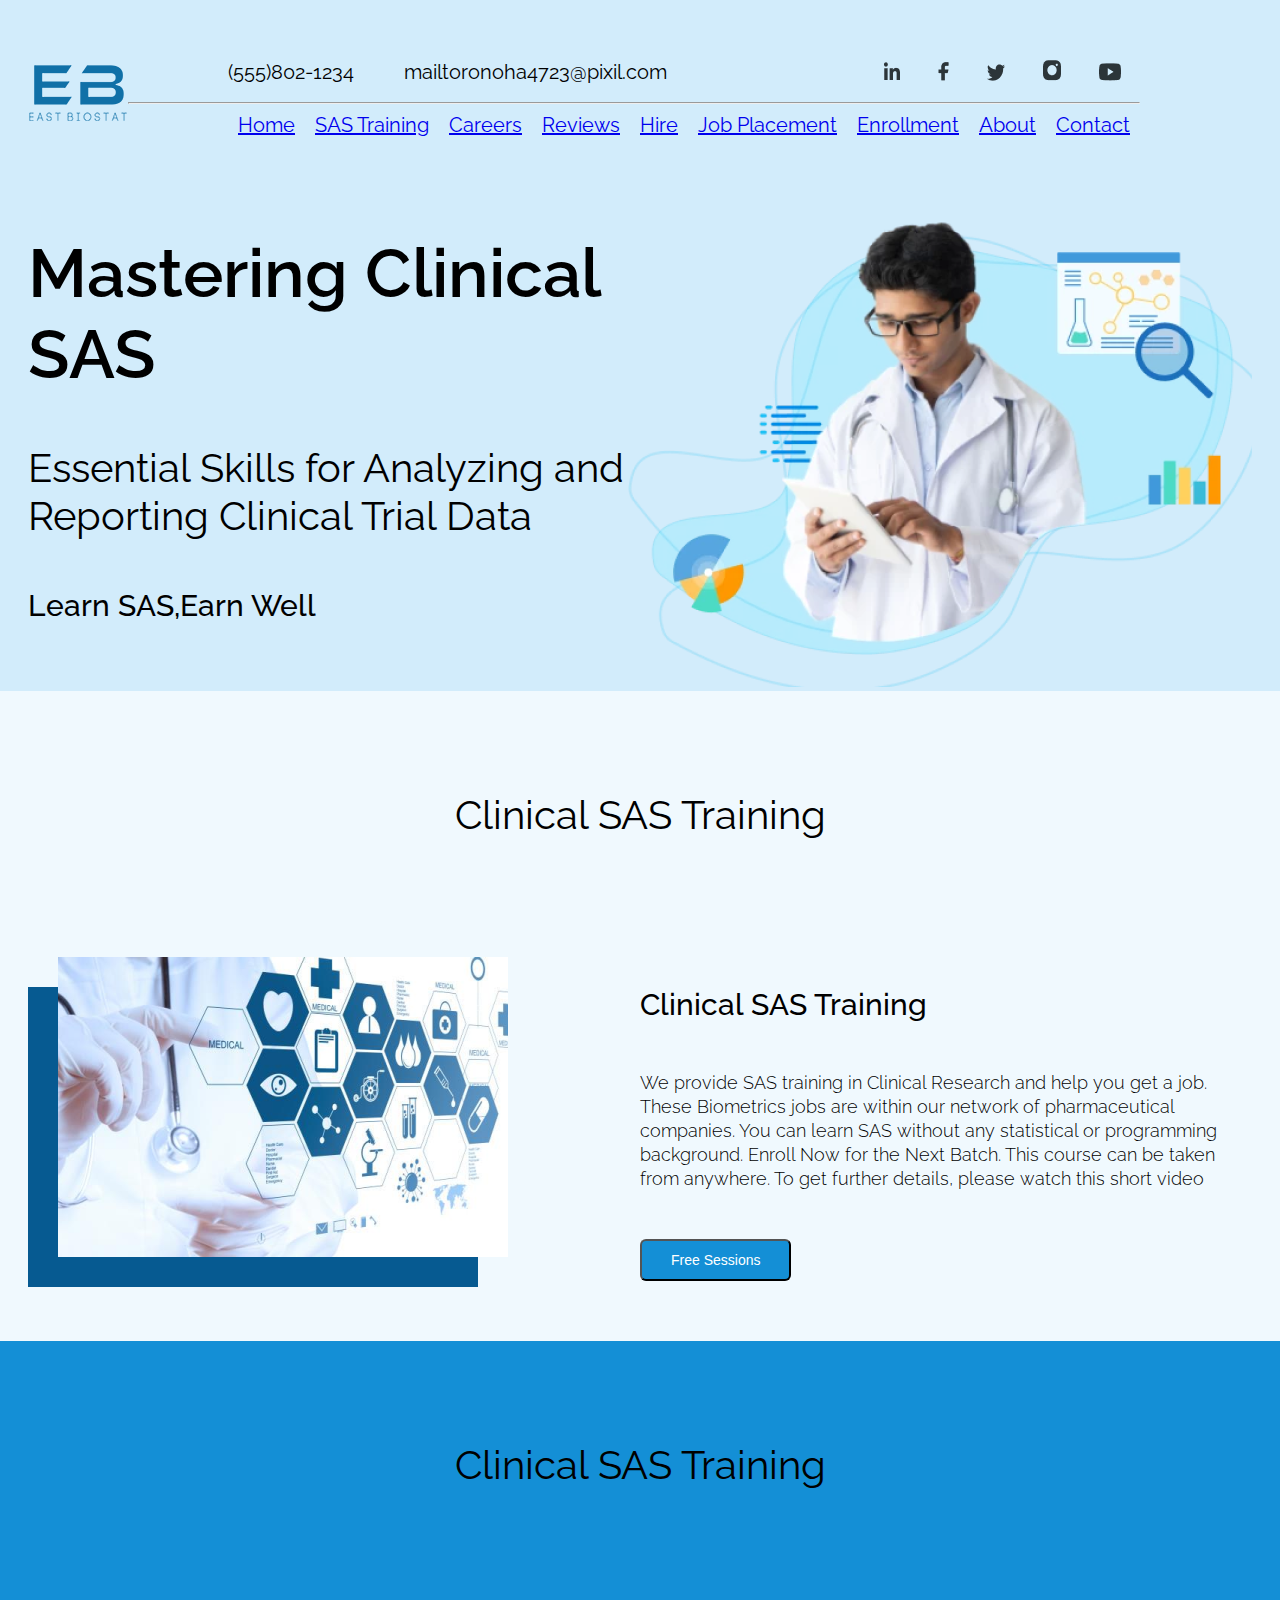
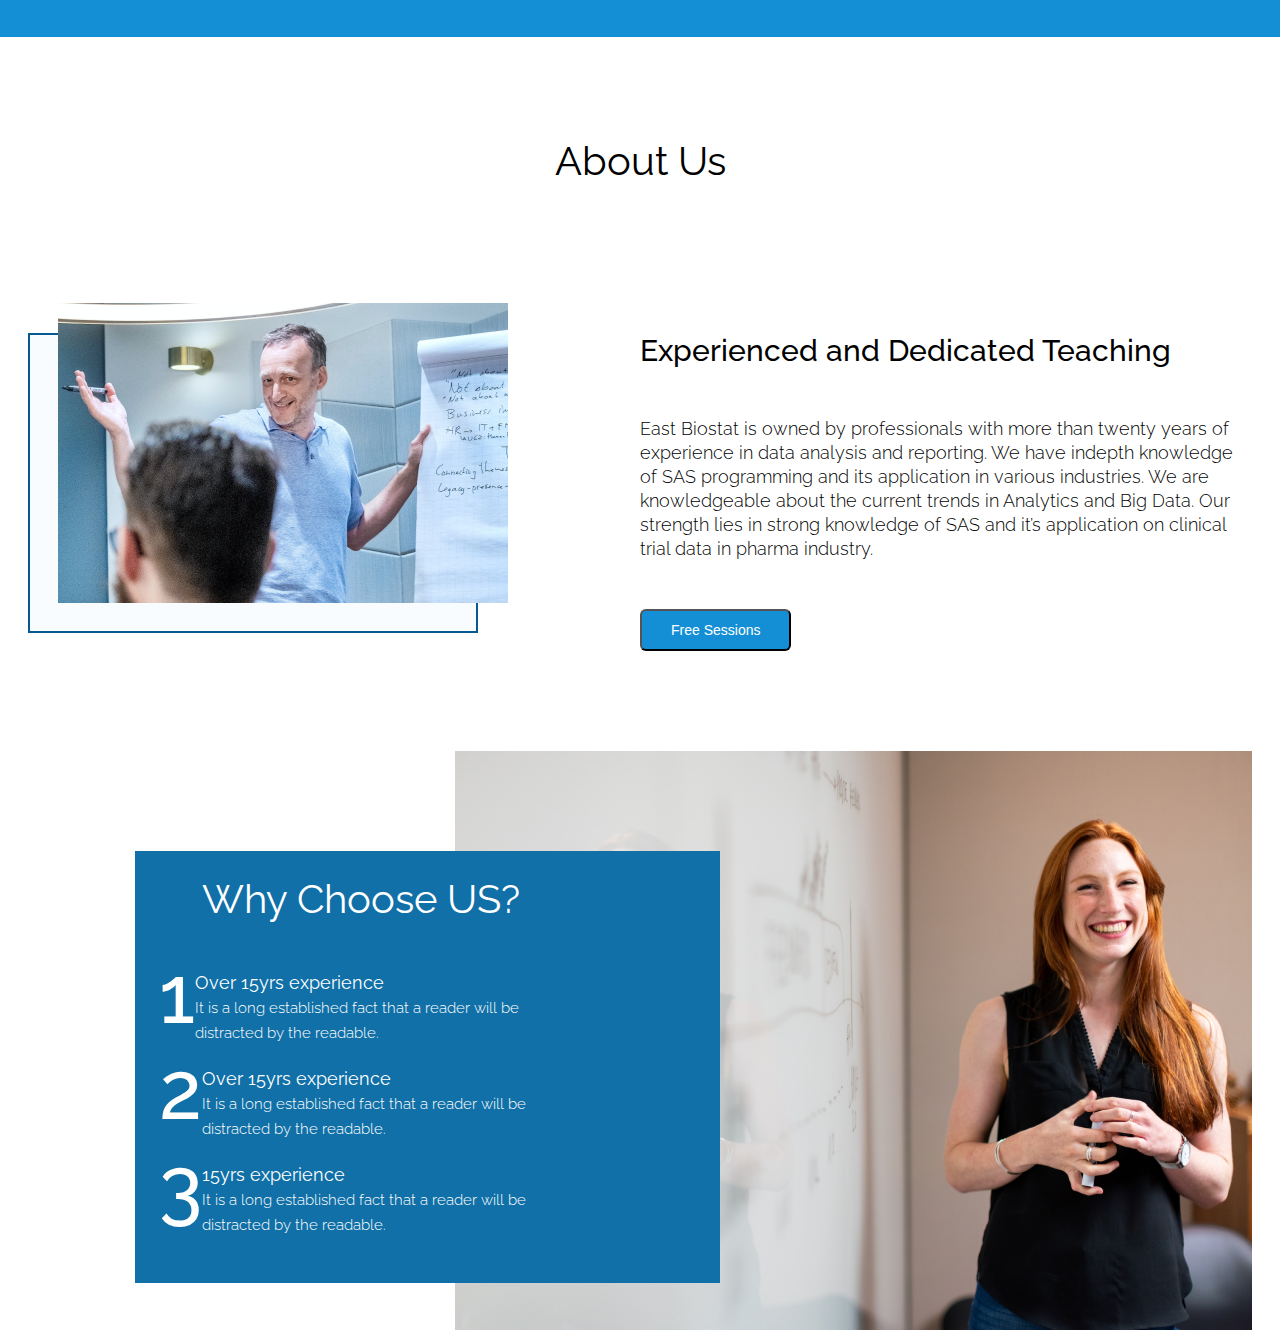
==== index.html @ 657f4ded "My first commit" ====
<!DOCTYPE html>
<html lang="en">

<head>
    <meta charset="UTF-8">
    <meta http-equiv="X-UA-Compatible" content="IE=edge">
    <meta name="viewport" content="width=device-width, initial-scale=1.0">
    <!-- <link rel="stylesheet" href="https://cdn.jsdelivr.net/npm/bootstrap@4.0.0/dist/css/bootstrap.min.css" integrity="sha384-Gn5384xqQ1aoWXA+058RXPxPg6fy4IWvTNh0E263XmFcJlSAwiGgFAW/dAiS6JXm" crossorigin="anonymous"> -->
    <link rel="stylesheet" href="./sass/style.css">
    <link rel="preconnect" href="https://fonts.googleapis.com">
    <link rel="preconnect" href="https://fonts.gstatic.com" crossorigin>
    <link
        href="https://fonts.googleapis.com/css2?family=Lato:ital,wght@0,100;0,300;0,400;0,700;0,900;1,100;1,300;1,400;1,700;1,900&family=Raleway:ital,wght@0,100;0,200;0,300;0,400;0,500;0,600;0,700;0,800;0,900;1,100;1,200;1,300;1,400;1,500;1,600;1,700;1,800;1,900&display=swap"
        rel="stylesheet">
        <link rel="stylesheet" href="https://cdnjs.cloudflare.com/ajax/libs/font-awesome/6.4.0/css/all.min.css" integrity="sha512-iecdLmaskl7CVkqkXNQ/ZH/XLlvWZOJyj7Yy7tcenmpD1ypASozpmT/E0iPtmFIB46ZmdtAc9eNBvH0H/ZpiBw==" crossorigin="anonymous" referrerpolicy="no-referrer" />
    <title>Document</title>
</head>

<body>
    <header>
        <section class="site-header">
            <div class="container">

                <div class="nav">
                    <div class="nav-logo">
                        <img src="./images/Logo.png" alt="">
                    </div>
                    <div class="nav-wrap">
                        <div class="nav-right">
                            <ul class="nav-list">
                                <li>
                                    <h5><i class="fa-solid fa-phone-volume"></i>(555)802-1234</h5>
                                </li>
                                <li>
                                    <h5><i class="fa-solid fa-envelope"></i>mailtoronoha4723@pixil.com</h5>
                                </li>
                            </ul>
                            <div class="nav-icons">
                                <img src="./images/Vector (1).png" alt="" class="icons">
                                <img src="./images/Vector (2).png" alt="" class="icons">
                                <img src="./images/Vector (3).png" alt="" class="icons">
                                <img src="./images/Vector (4).png" alt="" class="icons">
                                <img src="./images/Vector (5).png" alt="" class="icons">
                            </div>
                        </div>
                        <hr>
                        <div class="navbar-list">
                            <ul>
                                <li><a href="#">
                                        <h5>Home<h5>
                                    </a></li>
                                <li><a href="#">
                                        <h5>SAS Training</h5>
                                    </a> </li>
                                <li><a href="#">
                                        <h5>Careers</h5>
                                    </a> </li>
                                <li><a href="#">
                                        <h5>Reviews</h5>
                                    </a> </li>
                                <li><a href="#">
                                        <h5>Hire</h5>
                                    </a> </li>
                                <li><a href="#">
                                        <h5>Job Placement</h5>
                                    </a> </li>
                                <li><a href="#">
                                        <h5>Enrollment</h5>
                                    </a> </li>
                                <li><a href="#">
                                        <h5>About</h5>
                                    </a> </li>
                                <li><a href="#">
                                        <h5>Contact</h5>
                                    </a> </li>
                            </ul>
                        </div>
                    </div>
                </div>
            </div>
        </section>
    </header>
    <!--header ends here-->
    <main>
        <section class="banner">
            <div class="container">
                <div class="content">
                    <div class="content-left">
                        <h2>Mastering Clinical SAS</h2>
                        <h3>Essential Skills for Analyzing and Reporting Clinical Trial Data</h3>
                        <h4>Learn SAS,Earn Well</h4>
                    </div>
                    <div class="content-right">
                        <img src="./images/why-learn 1.png" alt="">
                    </div>
                </div>
            </div>
        </section>
        <section class="training">
            <div class="container">
                <div class="section-heading">
                    <h3>Clinical SAS Training</h3>
                </div>
                <div class="content-img">
                    <div class="content-left">
                        <img src="./images/Rectangle 9.png" alt="" class="content-blue">
                        <img src="./images/SASTrainingPhoto.png" alt="" class="content-image">
                    </div>
                    <div class="content-text">
                        <h4>Clinical SAS Training</h4>
                        <p>We provide SAS training in Clinical Research and help you get a job. These Biometrics jobs
                            are within our network of pharmaceutical companies. You can learn SAS without any
                            statistical or programming background. Enroll Now for the Next Batch.
                            This course can be taken from anywhere. To get further details, please watch this short
                            video</p>
                        <button class="btn btn-primary">Free Sessions</button>
                    </div>
                </div>
            </div>
        </section>
        <section class="resourcing">
            <div class="section-heading">
                <h3>Clinical SAS Training</h3>
            </div>
            <!-- <div class="content-img-reverse">
                <div class="content-left">
                    <img src="./images/Rectangle 9.png" alt="" class="content-blue1">
                    <img src="./images/SASTrainingPhoto.png" alt="" class="content-image1">
                </div>
                <div class="content-text1">
                    <h4>Clinical SAS Training</h4>
                    <p>We provide SAS training in Clinical Research and help you get a job. These Biometrics jobs are
                        within our network of pharmaceutical companies. You can learn SAS without any statistical or
                        programming background. Enroll Now for the Next Batch.
                        This course can be taken from anywhere. To get further details, please watch this short video
                    </p>
                    <button class="btn btn-primary">Free Sessions</button>
                </div> -->
            </div>
            </div>
        </section>

        <section class="about">
            <div class="container">
                <div class="section-heading">
                    <h3>About Us</h3>
                </div>
                <div class="content-img">
                    <div class="content-left">
                        <img src="./images/Rectangle 8.png" alt="" class="content-blue">
                        <img src="./images/unsplash_IrQZkyhdOow.png" alt="" class="content-image">
                    </div>
                    <div class="content-text">
                        <h4>Experienced and Dedicated Teaching</h4>
                        <p>East Biostat is owned by professionals with more than twenty years of experience in data analysis and reporting. We have indepth knowledge of SAS programming and its application in various industries.
                            We are knowledgeable about the current trends in Analytics and Big Data. Our strength lies in strong knowledge of SAS and it’s application on clinical trial data in pharma industry.</p>
                        <button class="btn btn-primary">Free Sessions</button>
                    </div>
                </div>
            </div>
            </div>
        </section>
        <section class="smilegirl">
            <div class="container">
                <div class="section-images">
                    <div class="section-girl">
                        <img src="./images/unsplash_TXxiFuQLBKQ.png" alt="">
                    </div>
                    <div class="squarebox">
                        <h3>Why Choose US?</h3>
                        <div class="row">
                            <div class="col">
                                <h1>1</h1>
                            </div>
                            <div class="col2">
                                <p><strong>Over 15yrs experience</strong></p>
                                <p><small>It is a long established fact that a reader will be distracted by the readable.</small></p>
                            </div>
                        </div>
                        <div class="row">
                            <div class="col">
                                <h1>2</h1>
                            </div>
                            <div class="col2">
                                <p><strong>Over 15yrs experience</strong></p>
                                <p><small>It is a long established fact that a reader will be distracted by the readable.</small></p>
                            </div>
                        </div>
                        <div class="row">
                            <div class="col">
                                <h1>3</h1>
                            </div>
                            <div class="col2">
                                <p><strong> 15yrs experience</strong></p>
                                <p><small>It is a long established fact that a reader will be distracted by the readable.</small></p>
                            </div>
                        </div>
                    </div>
                  
                </div>
            </div>
        </section>
    </main>
    <footer></footer>
</body>

</html>
---- sass/style.css ----
* {
  margin: 0;
  padding: 0;
  box-sizing: border-box;
}

.container {
  margin: 0 auto;
  padding: 0 20px;
  max-width: 1264px;
}

body {
  font-family: "Raleway", sans-serif;
}

.components {
  padding: 50px 0;
}

.section-heading {
  padding: 100px 0px;
  text-align: center;
}

h1,
h2,
h3,
h4,
p {
  margin-bottom: 3rem;
}

p {
  font-size: 18px;
  font-weight: 300;
  line-height: 24px;
}

h1 {
  font-size: 80px;
  font-weight: 500;
  line-height: 48px;
}

h2 {
  font-size: 68px;
  font-weight: 600;
  line-height: 81.6px;
}

h3 {
  font-size: 40px;
  font-weight: 400;
  line-height: 48px;
}

h4 {
  font-size: 30px;
  font-weight: 500;
  line-height: 36px;
}

h5 {
  font-size: 20px;
  font-weight: 400;
  line-height: 23.48px;
}

.btn {
  display: inline-block;
  background-color: none;
  padding: 11px 29px;
  text-decoration: none;
  font-size: 14px;
  font-weight: 400;
  text-align: center;
  border-radius: 6px;
}
.btn-primary {
  background-color: #148fd6;
  color: white;
}
.btn-secondary {
  border: 2px solid grey;
  background-color: grey;
}

.training {
  background-color: #F0F9FE;
}

.content-img {
  position: relative;
  display: flex;
  padding-bottom: 50px;
}

.content-blue {
  position: relative;
}

.content-image {
  position: absolute;
  top: -30px;
  right: 0px;
  left: 30px;
  bottom: 50px;
}

.content-text {
  flex: 0 0 50%;
}

.resourcing {
  background-color: #148fd6;
}

.content-img-reverse {
  position: relative;
  display: flex;
  flex-direction: row-reverse;
  padding-bottom: 50px;
}

.content-blue1 {
  position: relative;
}

.content-image1 {
  position: absolute;
  top: -30px;
  bottom: 0px;
  right: 0px;
  left: 739px;
  flex: 0 0 50%;
}

.section-images {
  padding-top: 50px;
}
.section-girl {
  position: relative;
  float: right;
  height: 579px;
  width: 797px;
  z-index: -1;
}

.squarebox {
  position: relative;
  background-color: #1070A7;
  width: 585px;
  padding: 24px;
  top: 100px;
  left: 107px;
  z-index: 1;
}
.squarebox h3 {
  color: white;
  text-align: center;
}

.row {
  display: flex;
}
.row p {
  margin-bottom: 0px;
  color: white;
}
.row h1 {
  color: white;
}

.site-header {
  background-color: #d2ecfb;
}

.nav {
  display: flex;
  align-items: center;
  padding-top: 43px;
}
.nav-list {
  display: flex;
  justify-content: space-between;
  text-decoration: none;
  list-style-type: none;
  gap: 50px;
}
.nav-right {
  display: flex;
  align-items: center;
  margin-left: 100px;
}
.nav-icons {
  margin-left: 200px;
}
.nav-icons img {
  padding: 17px;
}

.navbar-list ul {
  list-style-type: none;
  display: flex;
  margin-left: 100px;
}
.navbar-list ul li {
  margin: 10px;
  text-decoration: none;
  color: black;
}
.navbar-list ul li .fa-solid {
  margin: 0 15px;
}

.banner {
  background-color: #d2ecfb;
}

.content {
  display: flex;
  align-items: center;
  justify-content: space-between;
  padding-top: 66px;
}
.content-left {
  width: 50%;
}

.card-img img {
  border-radius: 50%;
  height: 70px;
  width: 70px;
}/*# sourceMappingURL=style.css.map */
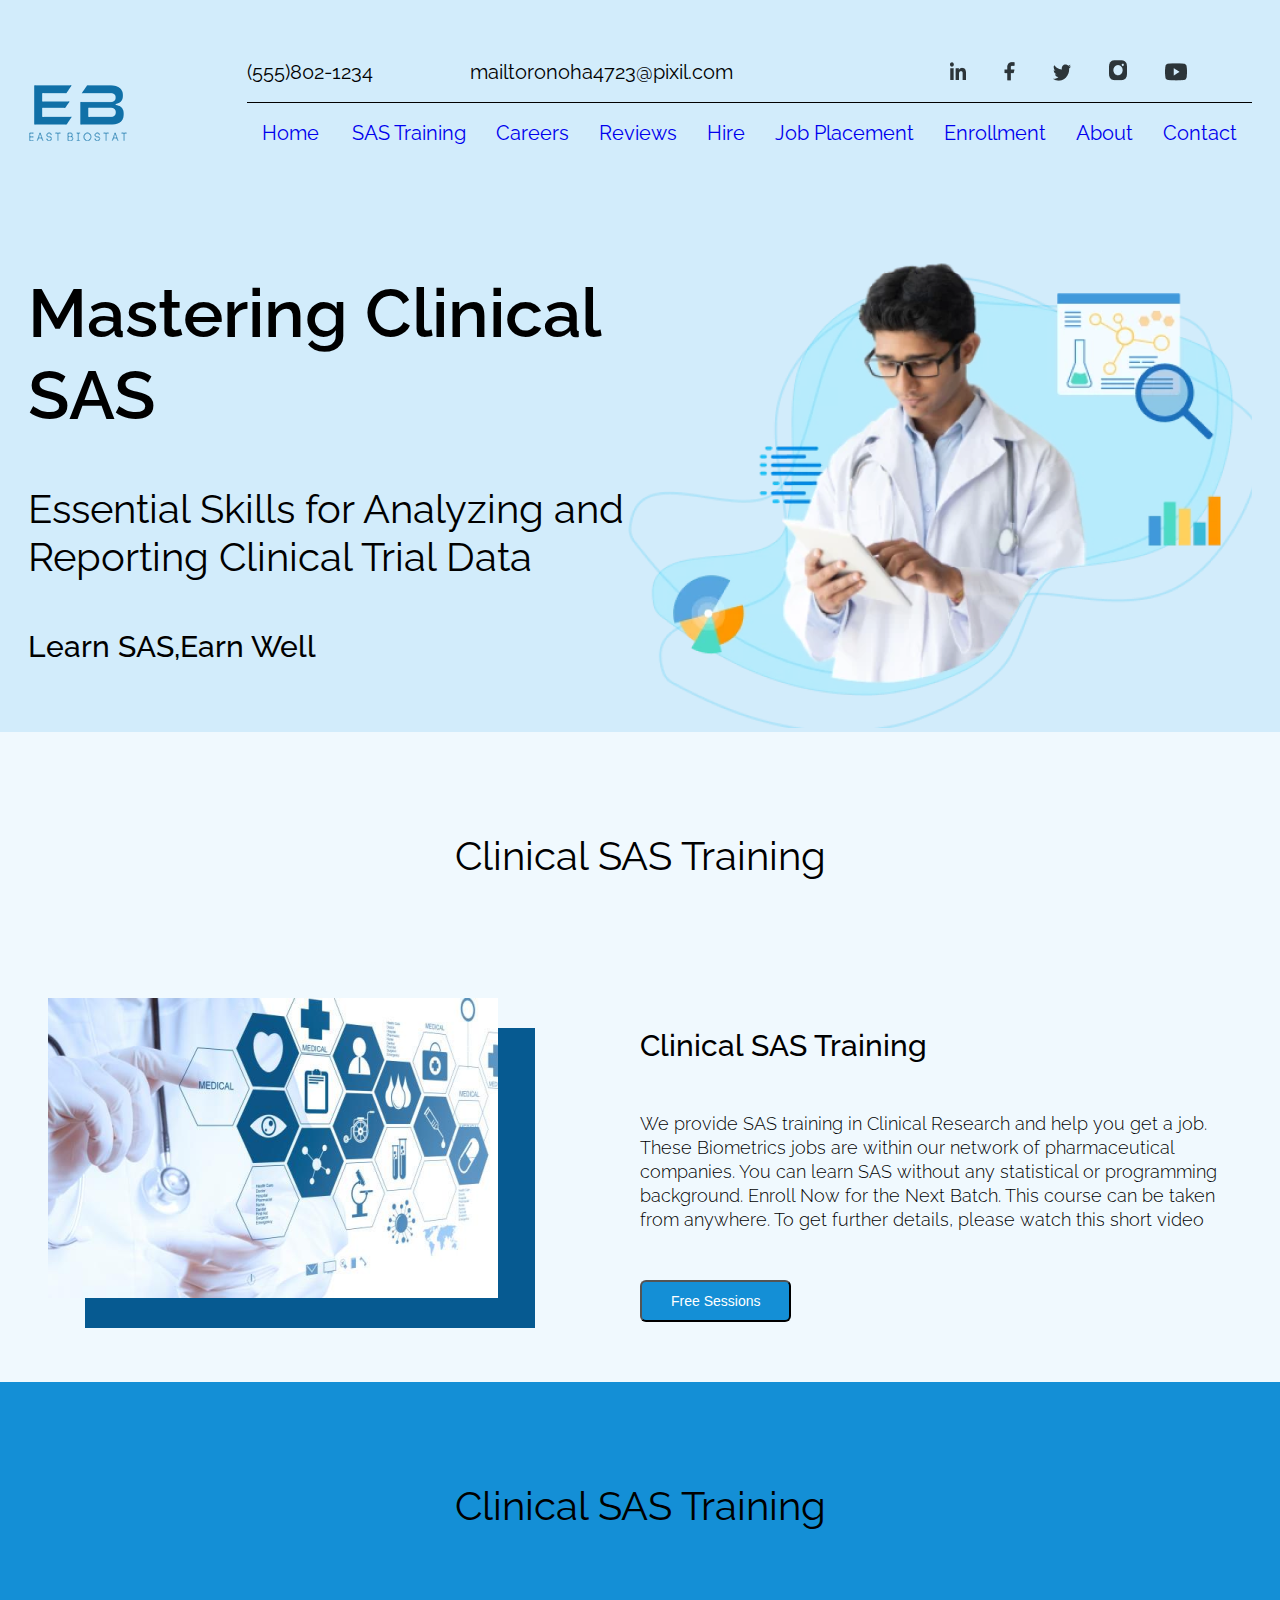
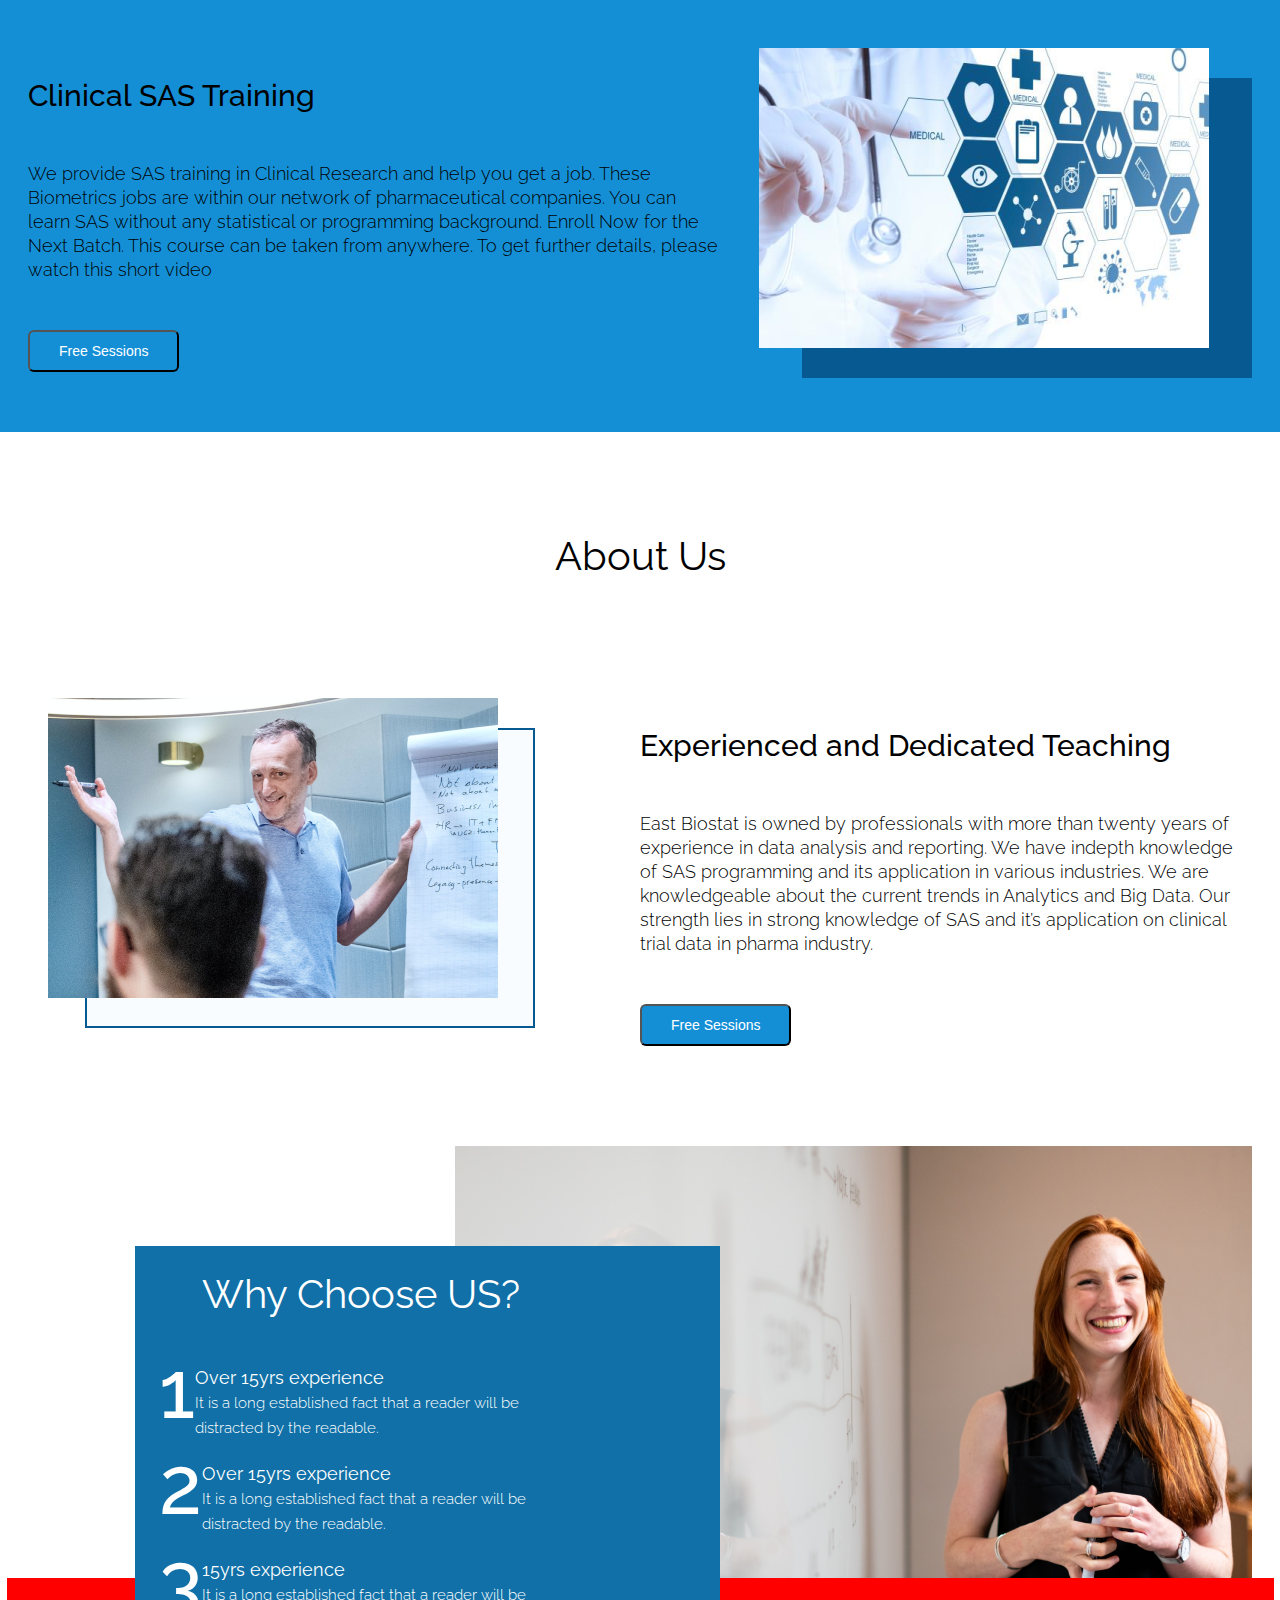
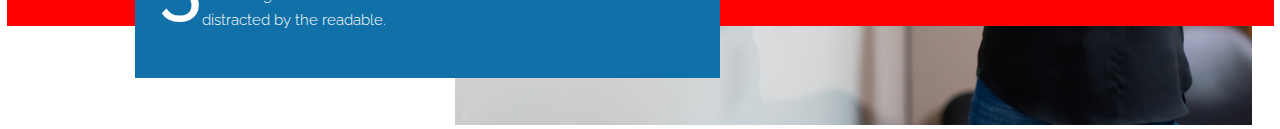
==== commit 9b07d49a: "css error resolved" ====
--- a/index.html
+++ b/index.html
@@ -43,7 +43,7 @@
                                 <img src="./images/Vector (5).png" alt="" class="icons">
                             </div>
                         </div>
-                        <hr>
+                        
                         <div class="navbar-list">
                             <ul>
                                 <li><a href="#">
@@ -119,10 +119,11 @@
             </div>
         </section>
         <section class="resourcing">
+            <div class="container">
             <div class="section-heading">
                 <h3>Clinical SAS Training</h3>
             </div>
-            <!-- <div class="content-img-reverse">
+            <div class="content-img-reverse">
                 <div class="content-left">
                     <img src="./images/Rectangle 9.png" alt="" class="content-blue1">
                     <img src="./images/SASTrainingPhoto.png" alt="" class="content-image1">
@@ -135,9 +136,10 @@
                         This course can be taken from anywhere. To get further details, please watch this short video
                     </p>
                     <button class="btn btn-primary">Free Sessions</button>
-                </div> -->
-            </div>
-            </div>
+                </div>
+            </div>
+            </div>
+        </div>
         </section>
 
         <section class="about">
@@ -147,7 +149,7 @@
                 </div>
                 <div class="content-img">
                     <div class="content-left">
-                        <img src="./images/Rectangle 8.png" alt="" class="content-blue">
+                        <img src="./images/Rectangle 8.png" alt="" class="content-blue" >
                         <img src="./images/unsplash_IrQZkyhdOow.png" alt="" class="content-image">
                     </div>
                     <div class="content-text">
@@ -200,6 +202,13 @@
                 </div>
             </div>
         </section>
+        <section class="testimonials">
+            <div class="testimonials-container">
+                <h3>Reviews</h3>
+
+            </div>
+
+        </section>
     </main>
     <footer></footer>
 </body>
--- a/sass/style.css
+++ b/sass/style.css
@@ -98,13 +98,14 @@
 
 .content-blue {
   position: relative;
+  margin-left: 57px;
 }
 
 .content-image {
   position: absolute;
   top: -30px;
   right: 0px;
-  left: 30px;
+  left: 20px;
   bottom: 50px;
 }
 
@@ -121,6 +122,7 @@
   display: flex;
   flex-direction: row-reverse;
   padding-bottom: 50px;
+  gap: 80px;
 }
 
 .content-blue1 {
@@ -132,7 +134,7 @@
   top: -30px;
   bottom: 0px;
   right: 0px;
-  left: 739px;
+  left: 731px;
   flex: 0 0 50%;
 }
 
@@ -142,7 +144,6 @@
 .section-girl {
   position: relative;
   float: right;
-  height: 579px;
   width: 797px;
   z-index: -1;
 }
@@ -161,6 +162,10 @@
   text-align: center;
 }
 
+.squarebox > * {
+  flex-basis: 100% !important;
+}
+
 .row {
   display: flex;
 }
@@ -178,6 +183,7 @@
 
 .nav {
   display: flex;
+  justify-content: space-between;
   align-items: center;
   padding-top: 43px;
 }
@@ -186,12 +192,13 @@
   justify-content: space-between;
   text-decoration: none;
   list-style-type: none;
-  gap: 50px;
+  gap: 97px;
 }
 .nav-right {
   display: flex;
   align-items: center;
   margin-left: 100px;
+  border-bottom: 1px solid black;
 }
 .nav-icons {
   margin-left: 200px;
@@ -200,15 +207,28 @@
   padding: 17px;
 }
 
+.nav:first-child {
+  flex-basis: 20%;
+}
+
+.nav:nth-child(2) {
+  flex-basis: 86%;
+}
+
 .navbar-list ul {
   list-style-type: none;
   display: flex;
   margin-left: 100px;
 }
 .navbar-list ul li {
-  margin: 10px;
+  margin: 0px 15px;
   text-decoration: none;
   color: black;
+}
+.navbar-list ul li a {
+  text-decoration: none;
+  padding: 10px 15px;
+  margin: 0px 15px;
 }
 .navbar-list ul li .fa-solid {
   margin: 0 15px;
@@ -230,6 +250,15 @@
 
 .card-img img {
   border-radius: 50%;
-  height: 70px;
   width: 70px;
+}
+
+.testimonials {
+  width: 1267px;
+  margin: auto;
+  text-align: center;
+}
+
+.testimonials-container {
+  background-color: red;
 }/*# sourceMappingURL=style.css.map */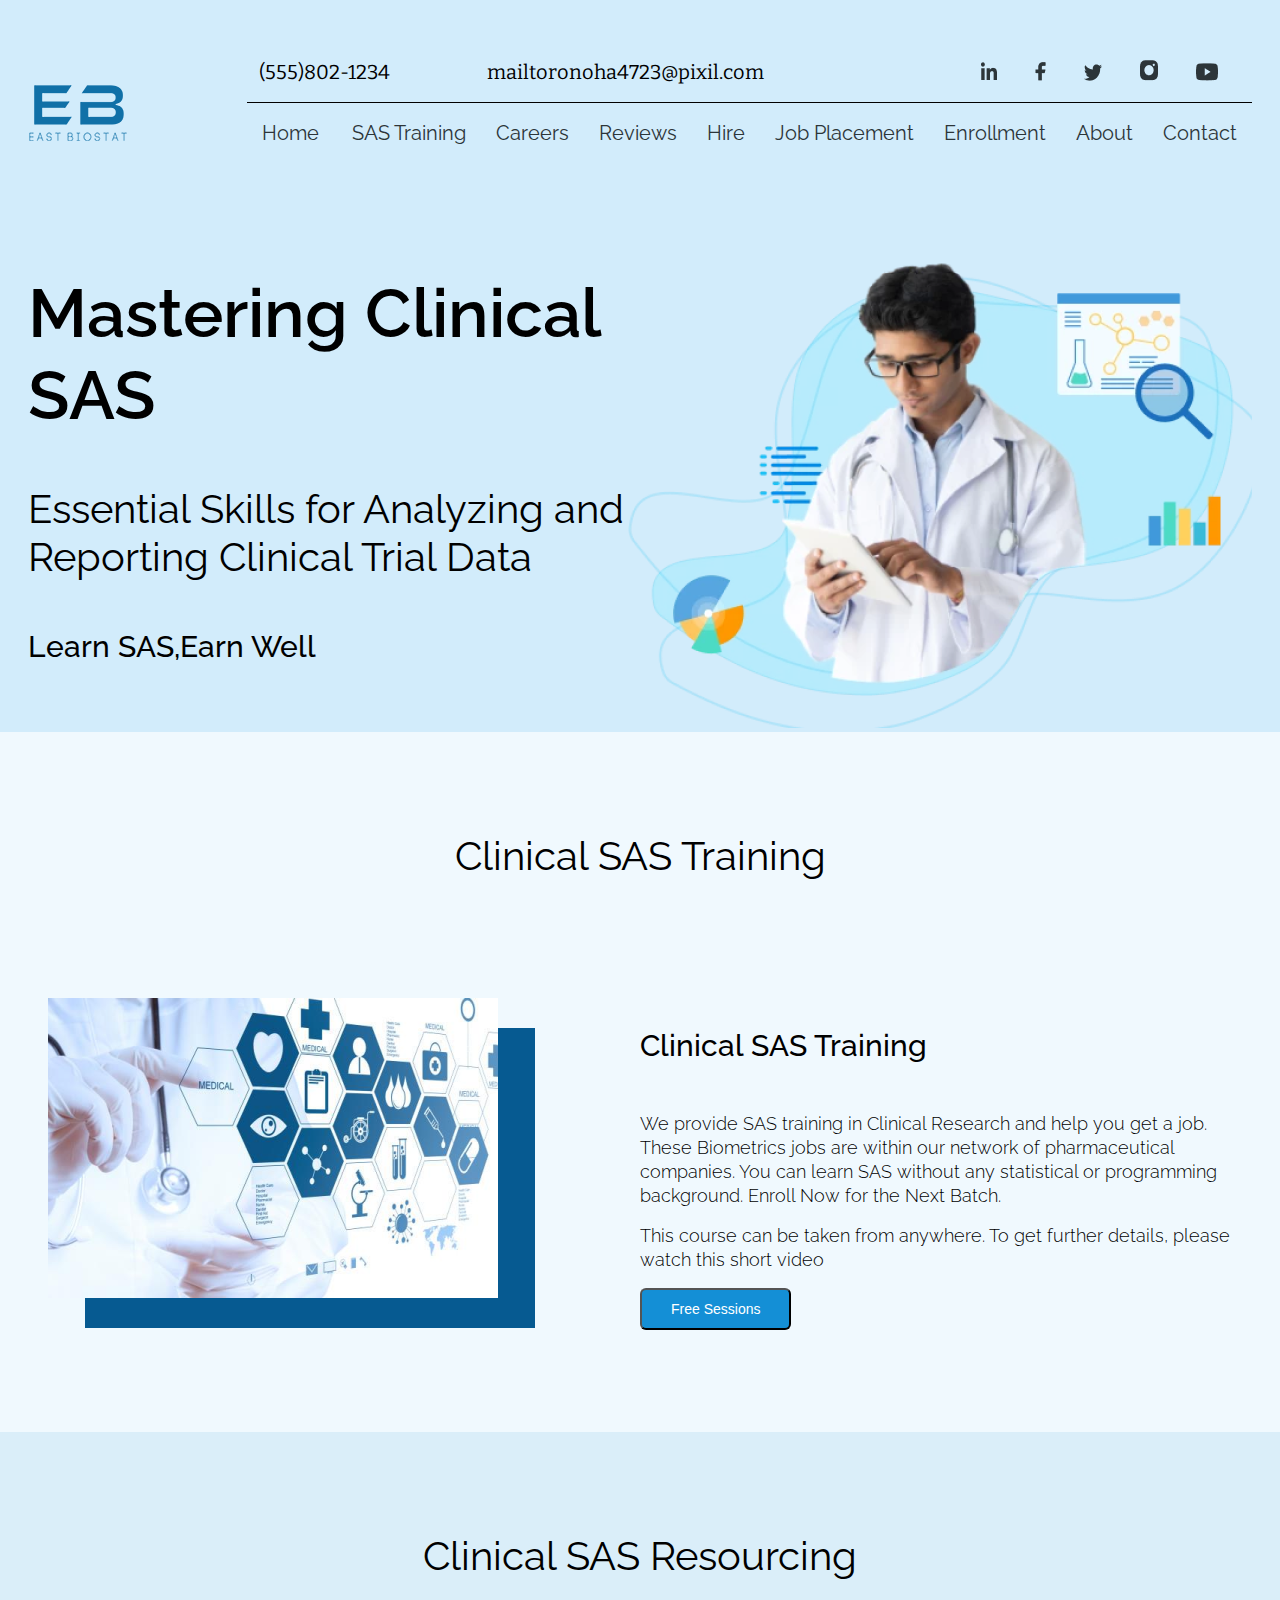
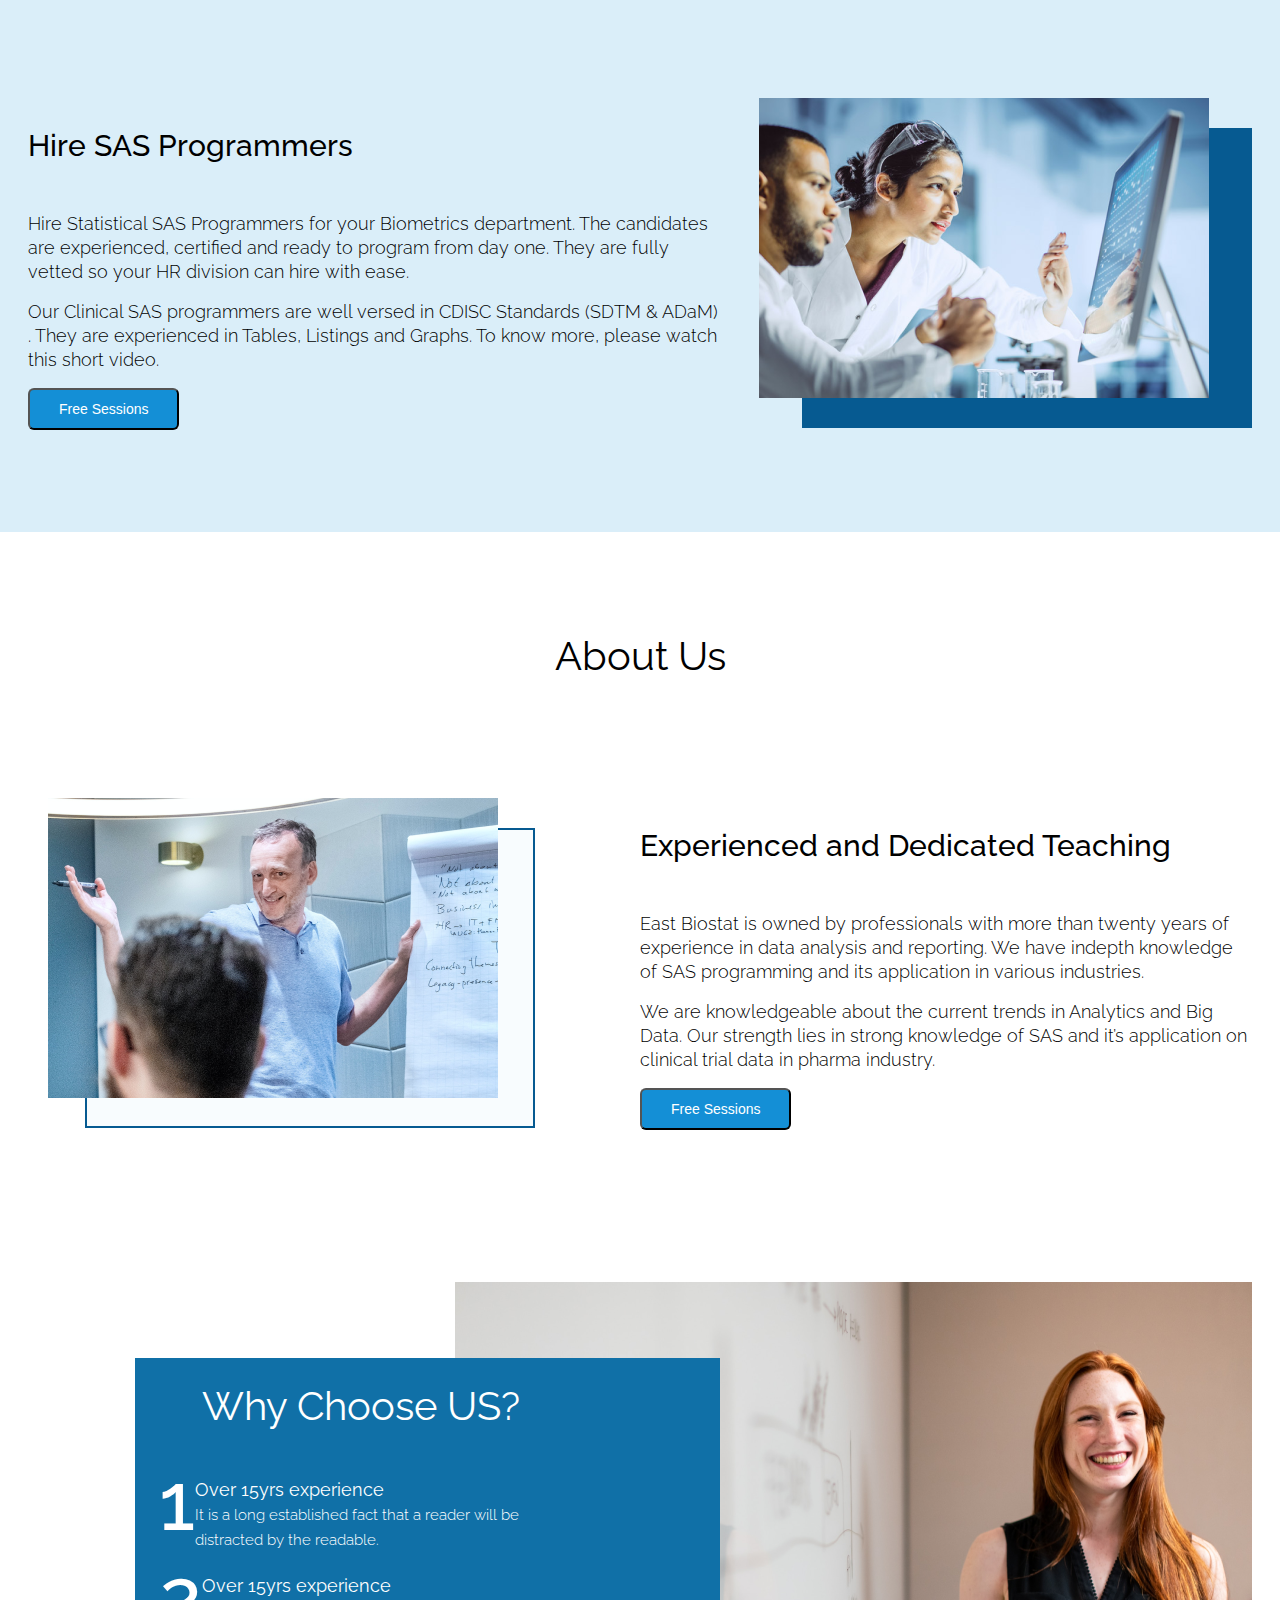
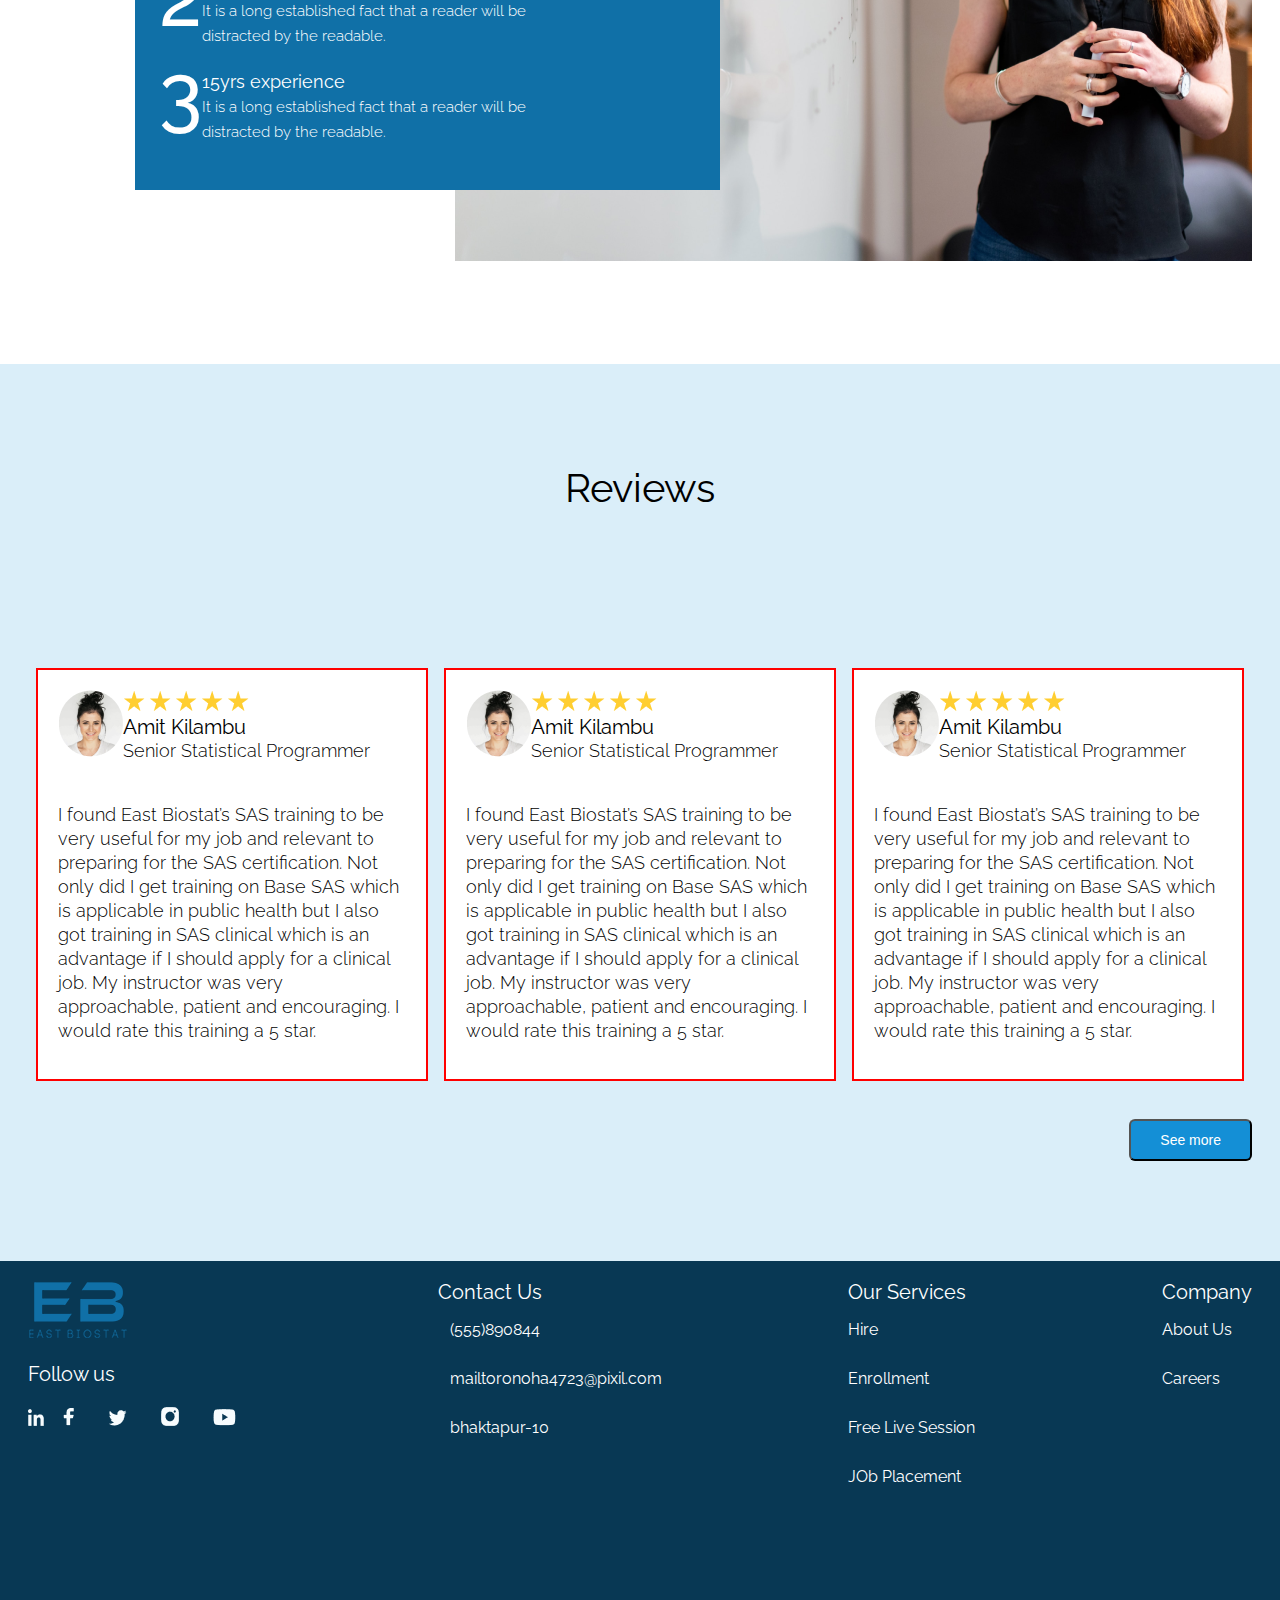
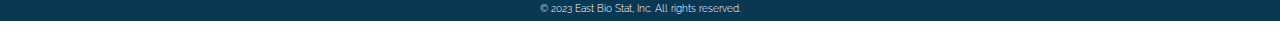
==== commit 02cf006a: "Footer section added and css error resolved" ====
--- a/index.html
+++ b/index.html
@@ -12,7 +12,12 @@
     <link
         href="https://fonts.googleapis.com/css2?family=Lato:ital,wght@0,100;0,300;0,400;0,700;0,900;1,100;1,300;1,400;1,700;1,900&family=Raleway:ital,wght@0,100;0,200;0,300;0,400;0,500;0,600;0,700;0,800;0,900;1,100;1,200;1,300;1,400;1,500;1,600;1,700;1,800;1,900&display=swap"
         rel="stylesheet">
-        <link rel="stylesheet" href="https://cdnjs.cloudflare.com/ajax/libs/font-awesome/6.4.0/css/all.min.css" integrity="sha512-iecdLmaskl7CVkqkXNQ/ZH/XLlvWZOJyj7Yy7tcenmpD1ypASozpmT/E0iPtmFIB46ZmdtAc9eNBvH0H/ZpiBw==" crossorigin="anonymous" referrerpolicy="no-referrer" />
+        <link rel="preconnect" href="https://fonts.googleapis.com">
+<link rel="preconnect" href="https://fonts.gstatic.com" crossorigin>
+<link href="https://fonts.googleapis.com/css2?family=Bitter:ital@0;1&family=Lato:ital,wght@0,100;0,300;0,400;0,700;0,900;1,100;1,300;1,400;1,700;1,900&family=Raleway:ital,wght@0,100;0,200;0,300;0,400;0,500;0,600;0,700;0,800;0,900;1,100;1,200;1,300;1,400;1,500;1,600;1,700;1,800;1,900&display=swap" rel="stylesheet">
+    <link rel="stylesheet" href="https://cdnjs.cloudflare.com/ajax/libs/font-awesome/6.4.0/css/all.min.css"
+        integrity="sha512-iecdLmaskl7CVkqkXNQ/ZH/XLlvWZOJyj7Yy7tcenmpD1ypASozpmT/E0iPtmFIB46ZmdtAc9eNBvH0H/ZpiBw=="
+        crossorigin="anonymous" referrerpolicy="no-referrer" />
     <title>Document</title>
 </head>
 
@@ -43,7 +48,7 @@
                                 <img src="./images/Vector (5).png" alt="" class="icons">
                             </div>
                         </div>
-                        
+
                         <div class="navbar-list">
                             <ul>
                                 <li><a href="#">
@@ -110,8 +115,8 @@
                         <h4>Clinical SAS Training</h4>
                         <p>We provide SAS training in Clinical Research and help you get a job. These Biometrics jobs
                             are within our network of pharmaceutical companies. You can learn SAS without any
-                            statistical or programming background. Enroll Now for the Next Batch.
-                            This course can be taken from anywhere. To get further details, please watch this short
+                            statistical or programming background. Enroll Now for the Next Batch.</p>
+                        <p>This course can be taken from anywhere. To get further details, please watch this short
                             video</p>
                         <button class="btn btn-primary">Free Sessions</button>
                     </div>
@@ -120,26 +125,27 @@
         </section>
         <section class="resourcing">
             <div class="container">
-            <div class="section-heading">
-                <h3>Clinical SAS Training</h3>
-            </div>
-            <div class="content-img-reverse">
-                <div class="content-left">
-                    <img src="./images/Rectangle 9.png" alt="" class="content-blue1">
-                    <img src="./images/SASTrainingPhoto.png" alt="" class="content-image1">
-                </div>
-                <div class="content-text1">
-                    <h4>Clinical SAS Training</h4>
-                    <p>We provide SAS training in Clinical Research and help you get a job. These Biometrics jobs are
-                        within our network of pharmaceutical companies. You can learn SAS without any statistical or
-                        programming background. Enroll Now for the Next Batch.
-                        This course can be taken from anywhere. To get further details, please watch this short video
-                    </p>
-                    <button class="btn btn-primary">Free Sessions</button>
-                </div>
-            </div>
-            </div>
-        </div>
+                <div class="section-heading">
+                    <h3>Clinical SAS Resourcing</h3>
+                </div>
+                <div class="content-img-reverse">
+                    <div class="content-left">
+                        <img src="./images/Rectangle 9.png" alt="" class="content-blue1">
+                        <img src="./images/Solles-blog-post 1.png" alt="" class="content-image1">
+                    </div>
+                    <div class="content-text1">
+                        <h4>Hire SAS Programmers</h4>
+                        <p>Hire Statistical SAS Programmers for your Biometrics department. The candidates are
+                            experienced, certified and ready to program from day one. They are fully vetted so your HR
+                            division can hire with ease.</p>
+                        <p>Our Clinical SAS programmers are well versed in CDISC Standards (SDTM & ADaM) . They are
+                            experienced in Tables, Listings and Graphs. To know more, please watch this short video.</p>
+                        </p>
+                        <button class="btn btn-primary">Free Sessions</button>
+                    </div>
+                </div>
+            </div>
+            </div>
         </section>
 
         <section class="about">
@@ -149,13 +155,17 @@
                 </div>
                 <div class="content-img">
                     <div class="content-left">
-                        <img src="./images/Rectangle 8.png" alt="" class="content-blue" >
+                        <img src="./images/Rectangle 8.png" alt="" class="content-blue">
                         <img src="./images/unsplash_IrQZkyhdOow.png" alt="" class="content-image">
                     </div>
                     <div class="content-text">
                         <h4>Experienced and Dedicated Teaching</h4>
-                        <p>East Biostat is owned by professionals with more than twenty years of experience in data analysis and reporting. We have indepth knowledge of SAS programming and its application in various industries.
-                            We are knowledgeable about the current trends in Analytics and Big Data. Our strength lies in strong knowledge of SAS and it’s application on clinical trial data in pharma industry.</p>
+                        <p>East Biostat is owned by professionals with more than twenty years of experience in data
+                            analysis and reporting. We have indepth knowledge of SAS programming and its application in
+                            various industries.</p>
+                        <p>We are knowledgeable about the current trends in Analytics and Big Data. Our strength lies
+                            in strong knowledge of SAS and it’s application on clinical trial data in pharma industry.
+                        </p>
                         <button class="btn btn-primary">Free Sessions</button>
                     </div>
                 </div>
@@ -176,7 +186,8 @@
                             </div>
                             <div class="col2">
                                 <p><strong>Over 15yrs experience</strong></p>
-                                <p><small>It is a long established fact that a reader will be distracted by the readable.</small></p>
+                                <p><small>It is a long established fact that a reader will be distracted by the
+                                        readable.</small></p>
                             </div>
                         </div>
                         <div class="row">
@@ -185,7 +196,8 @@
                             </div>
                             <div class="col2">
                                 <p><strong>Over 15yrs experience</strong></p>
-                                <p><small>It is a long established fact that a reader will be distracted by the readable.</small></p>
+                                <p><small>It is a long established fact that a reader will be distracted by the
+                                        readable.</small></p>
                             </div>
                         </div>
                         <div class="row">
@@ -194,23 +206,160 @@
                             </div>
                             <div class="col2">
                                 <p><strong> 15yrs experience</strong></p>
-                                <p><small>It is a long established fact that a reader will be distracted by the readable.</small></p>
-                            </div>
-                        </div>
-                    </div>
-                  
+                                <p><small>It is a long established fact that a reader will be distracted by the
+                                        readable.</small></p>
+                            </div>
+                        </div>
+                    </div>
+
                 </div>
             </div>
         </section>
         <section class="testimonials">
-            <div class="testimonials-container">
-                <h3>Reviews</h3>
-
-            </div>
-
+            <div class="container">
+                <div class="section-heading">
+                    <h3>Reviews</h3>
+                </div>
+                <div class="testimonials-flex">
+                    <div class="testimonials-wrap">
+                        <div class="testimonials-card">
+
+                            <div class="testimonials-img">
+                                <img src="./images/Rectangle 5.png" alt="">
+                            </div>
+                            <div class="testimonials-item">
+                                <img src="./images/star.png" alt="">
+                                <img src="./images/star.png" alt="">
+                                <img src="./images/star.png" alt="">
+                                <img src="./images/star.png" alt="">
+                                <img src="./images/star.png" alt="">
+                                <h5>Amit Kilambu</h5>
+                                <p>Senior Statistical Programmer</p>
+                            </div>
+                        </div>
+
+                        <div class="testimonials-text">
+                            <p>I found East Biostat’s SAS training to be very useful for my job and relevant to
+                                preparing
+                                for the SAS certification. Not only did I get training on Base SAS which is applicable
+                                in
+                                public health but I also got training in SAS clinical which is an advantage if I should
+                                apply for a clinical job. My instructor was very approachable, patient and encouraging.
+                                I
+                                would rate this training a 5 star.</p>
+                        </div>
+                    </div>
+                    <div class="testimonials-wrap">
+                        <div class="testimonials-card">
+
+                            <div class="testimonials-img">
+                                <img src="./images/Rectangle 5.png" alt="">
+                            </div>
+                            <div class="testimonials-item">
+                                <img src="./images/star.png" alt="">
+                                <img src="./images/star.png" alt="">
+                                <img src="./images/star.png" alt="">
+                                <img src="./images/star.png" alt="">
+                                <img src="./images/star.png" alt="">
+                                <h5>Amit Kilambu</h5>
+                                <p>Senior Statistical Programmer</p>
+                            </div>
+                        </div>
+
+                        <div class="testimonials-text">
+                            <p>I found East Biostat’s SAS training to be very useful for my job and relevant to
+                                preparing
+                                for the SAS certification. Not only did I get training on Base SAS which is applicable
+                                in
+                                public health but I also got training in SAS clinical which is an advantage if I should
+                                apply for a clinical job. My instructor was very approachable, patient and encouraging.
+                                I
+                                would rate this training a 5 star.</p>
+                        </div>
+                    </div>
+                    <div class="testimonials-wrap">
+                        <div class="testimonials-card">
+
+                            <div class="testimonials-img">
+                                <img src="./images/Rectangle 5.png" alt="">
+                            </div>
+                            <div class="testimonials-item">
+                                <img src="./images/star.png" alt="">
+                                <img src="./images/star.png" alt="">
+                                <img src="./images/star.png" alt="">
+                                <img src="./images/star.png" alt="">
+                                <img src="./images/star.png" alt="">
+                                <h5>Amit Kilambu</h5>
+                                <p>Senior Statistical Programmer</p>
+                            </div>
+                        </div>
+
+                        <div class="testimonials-text">
+                            <p>I found East Biostat’s SAS training to be very useful for my job and relevant to
+                                preparing
+                                for the SAS certification. Not only did I get training on Base SAS which is applicable
+                                in
+                                public health but I also got training in SAS clinical which is an advantage if I should
+                                apply for a clinical job. My instructor was very approachable, patient and encouraging.
+                                I
+                                would rate this training a 5 star.</p>
+                        </div>
+                    </div>
+
+                </div>
+                <div class="testimonials-buttons">
+
+                    <button class="btn btn-primary">See more</button>
+                </div>
+            </div>
         </section>
     </main>
-    <footer></footer>
+    <!--main section ends here-->
+    <footer class="site-footer">
+        <div class="container">
+            <div class="footer-wrap">
+                <div class="footer-left">
+                    <img src="./images/Logo.png" alt="">
+                    <h5 style="color: white;">Follow us</h5>
+                    <div class="footer-icons">
+                        <img src="./images/Vector (11).png" alt="">
+                        <img src="./images/Vector (12).png" alt="">
+                        <img src="./images/Vector (13).png" alt="">
+                        <img src="./images/Vector (14).png" alt="">
+                        <img src="./images/Vector (15).png" alt="">
+                    </div>
+                </div>
+                <div class="footer-middle">
+                    <h5>Contact Us</h5>
+                    <ul>
+                        <li><i class="fa-solid fa-phone-volume"></i>(555)890844</li>
+                        <li><i class="fa-solid fa-envelope"></i>mailtoronoha4723@pixil.com</li>
+                        <li><i class="fa-sharp fa-solid fa-location-dot"></i>bhaktapur-10</li>
+                    </ul>
+                </div>
+                <div class="footer-secondlast">
+                    <h5>Our Services</h5>
+                    <ul>
+                        <li>Hire</li>
+                        <li>Enrollment</li>
+                        <li>Free Live Session</li>
+                        <li>JOb Placement</li>
+                    </ul>
+                </div>
+                <div class="footer-last">
+                    <h5>Company</h5>
+                    <ul>
+                        <li>About Us</li>
+                        <li>Careers</li>
+                    </ul>
+                </div>
+            </div>
+            <div class="footer-copyright">
+                <p><small>© 2023 East Bio Stat, Inc. All rights reserved.</small>
+                </p>
+            </div>
+        </div>
+    </footer>
 </body>
 
 </html>--- a/sass/style.css
+++ b/sass/style.css
@@ -26,8 +26,7 @@
 h1,
 h2,
 h3,
-h4,
-p {
+h4 {
   margin-bottom: 3rem;
 }
 
@@ -35,6 +34,7 @@
   font-size: 18px;
   font-weight: 300;
   line-height: 24px;
+  margin-bottom: 1rem;
 }
 
 h1 {
@@ -86,14 +86,18 @@
   background-color: grey;
 }
 
+.fa-solid {
+  margin: 0px 6px;
+}
+
 .training {
-  background-color: #F0F9FE;
+  background-color: #f0f9fe;
 }
 
 .content-img {
   position: relative;
   display: flex;
-  padding-bottom: 50px;
+  padding-bottom: 100px;
 }
 
 .content-blue {
@@ -114,14 +118,14 @@
 }
 
 .resourcing {
-  background-color: #148fd6;
+  background-color: #DAEEF9;
 }
 
 .content-img-reverse {
   position: relative;
   display: flex;
   flex-direction: row-reverse;
-  padding-bottom: 50px;
+  padding-bottom: 100px;
   gap: 80px;
 }
 
@@ -139,7 +143,7 @@
 }
 
 .section-images {
-  padding-top: 50px;
+  padding: 50px 0px;
 }
 .section-girl {
   position: relative;
@@ -150,20 +154,17 @@
 
 .squarebox {
   position: relative;
-  background-color: #1070A7;
+  background-color: #1070a7;
   width: 585px;
   padding: 24px;
-  top: 100px;
+  top: 76px;
   left: 107px;
   z-index: 1;
+  margin-bottom: 100px;
 }
 .squarebox h3 {
   color: white;
   text-align: center;
-}
-
-.squarebox > * {
-  flex-basis: 100% !important;
 }
 
 .row {
@@ -192,7 +193,10 @@
   justify-content: space-between;
   text-decoration: none;
   list-style-type: none;
-  gap: 97px;
+  gap: 85px;
+}
+.nav-list h5 {
+  font-family: "Bitter", serif;
 }
 .nav-right {
   display: flex;
@@ -229,9 +233,7 @@
   text-decoration: none;
   padding: 10px 15px;
   margin: 0px 15px;
-}
-.navbar-list ul li .fa-solid {
-  margin: 0 15px;
+  color: rgb(44, 53, 57);
 }
 
 .banner {
@@ -254,11 +256,80 @@
 }
 
 .testimonials {
-  width: 1267px;
+  background: rgb(218, 238, 249);
+  margin-top: 100px;
+}
+.testimonials-flex {
+  display: flex;
+  flex-wrap: wrap;
+  padding-bottom: 30px;
+}
+.testimonials-item p {
+  margin-bottom: 0;
+}
+.testimonials-wrap {
+  border: 2px solid red;
+  flex: 0 0 33.33%;
+  max-width: 392px;
+  background-color: white;
+  margin: 8px;
+}
+.testimonials-card {
+  display: flex;
   margin: auto;
+  padding: 20px;
+}
+.testimonials-text {
+  padding: 20px;
+}
+.testimonials-buttons {
+  display: flex;
+  justify-content: end;
+  padding-bottom: 100px;
+}
+
+.site-footer {
+  background-color: rgb(8, 56, 84);
+  padding-top: 20px;
+}
+
+.footer-left h5 {
+  padding: 20px 0px;
+}
+.footer-icons :first-child {
+  padding: 0px;
+}
+.footer-icons img {
+  padding: 0px 15px;
+}
+.footer-wrap {
+  display: flex;
+  justify-content: space-between;
+}
+.footer-middle {
+  color: white;
+}
+.footer-middle ul li {
+  list-style: none;
+  padding: 15px 0px;
+}
+.footer-secondlast {
+  color: white;
+}
+.footer-secondlast ul li {
+  list-style: none;
+  padding: 15px 0px;
+}
+.footer-last {
+  color: white;
+}
+.footer-last ul li {
+  list-style: none;
+  padding: 15px 0px;
+}
+.footer-copyright p {
+  color: white;
   text-align: center;
-}
-
-.testimonials-container {
-  background-color: red;
+  padding-top: 95px;
+  font-size: 12px;
 }/*# sourceMappingURL=style.css.map */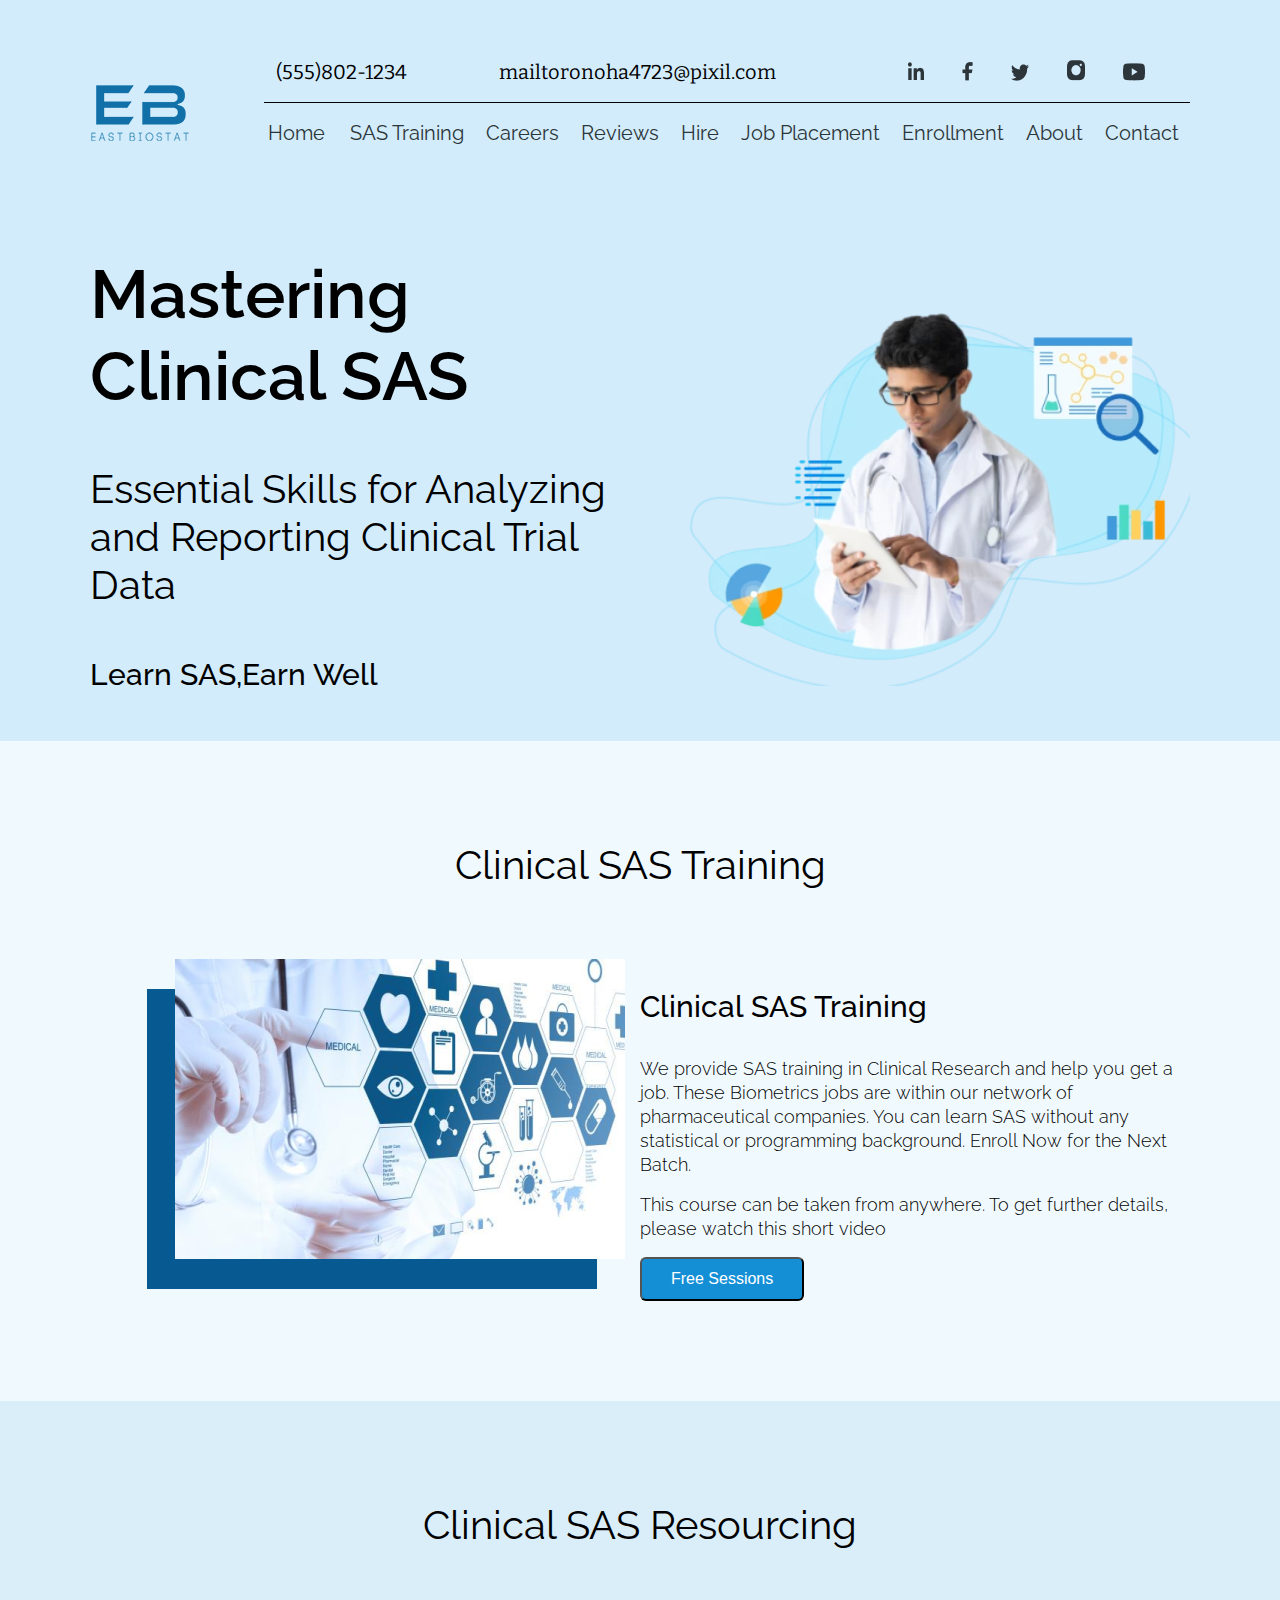
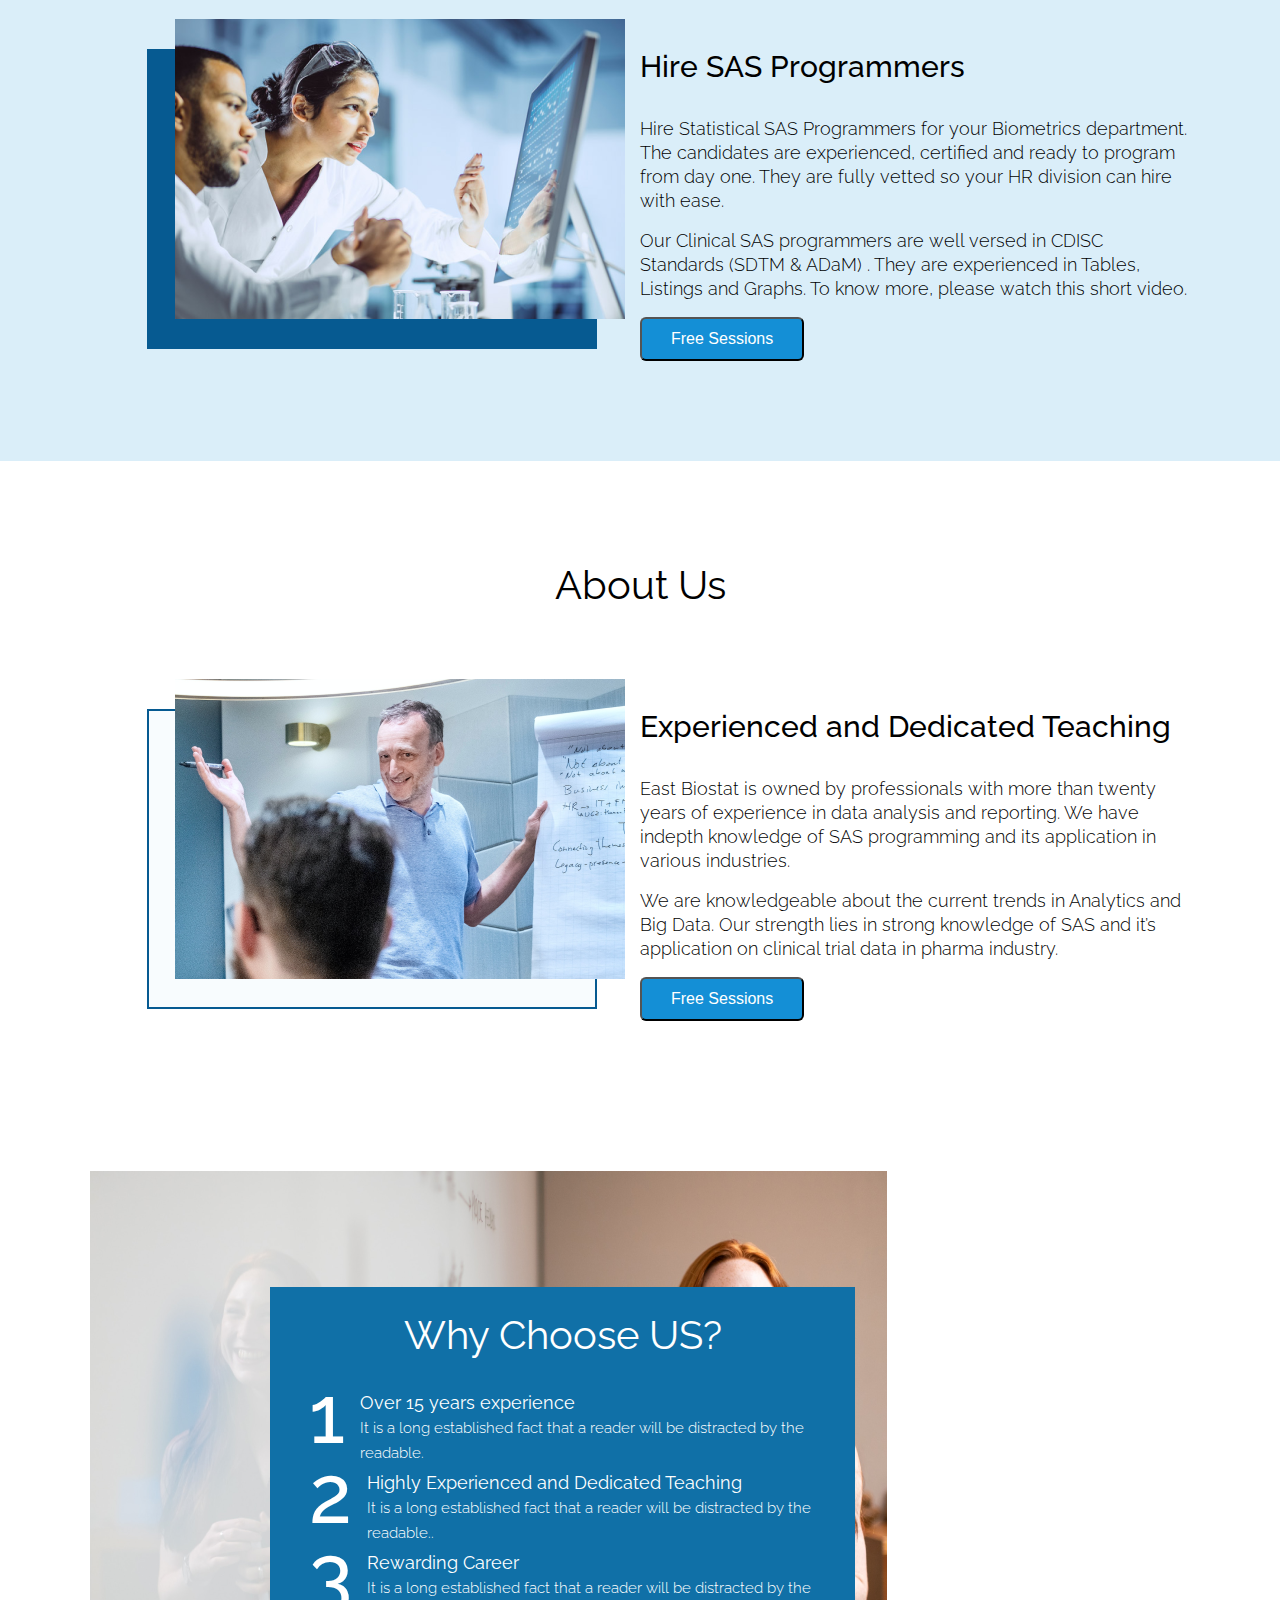
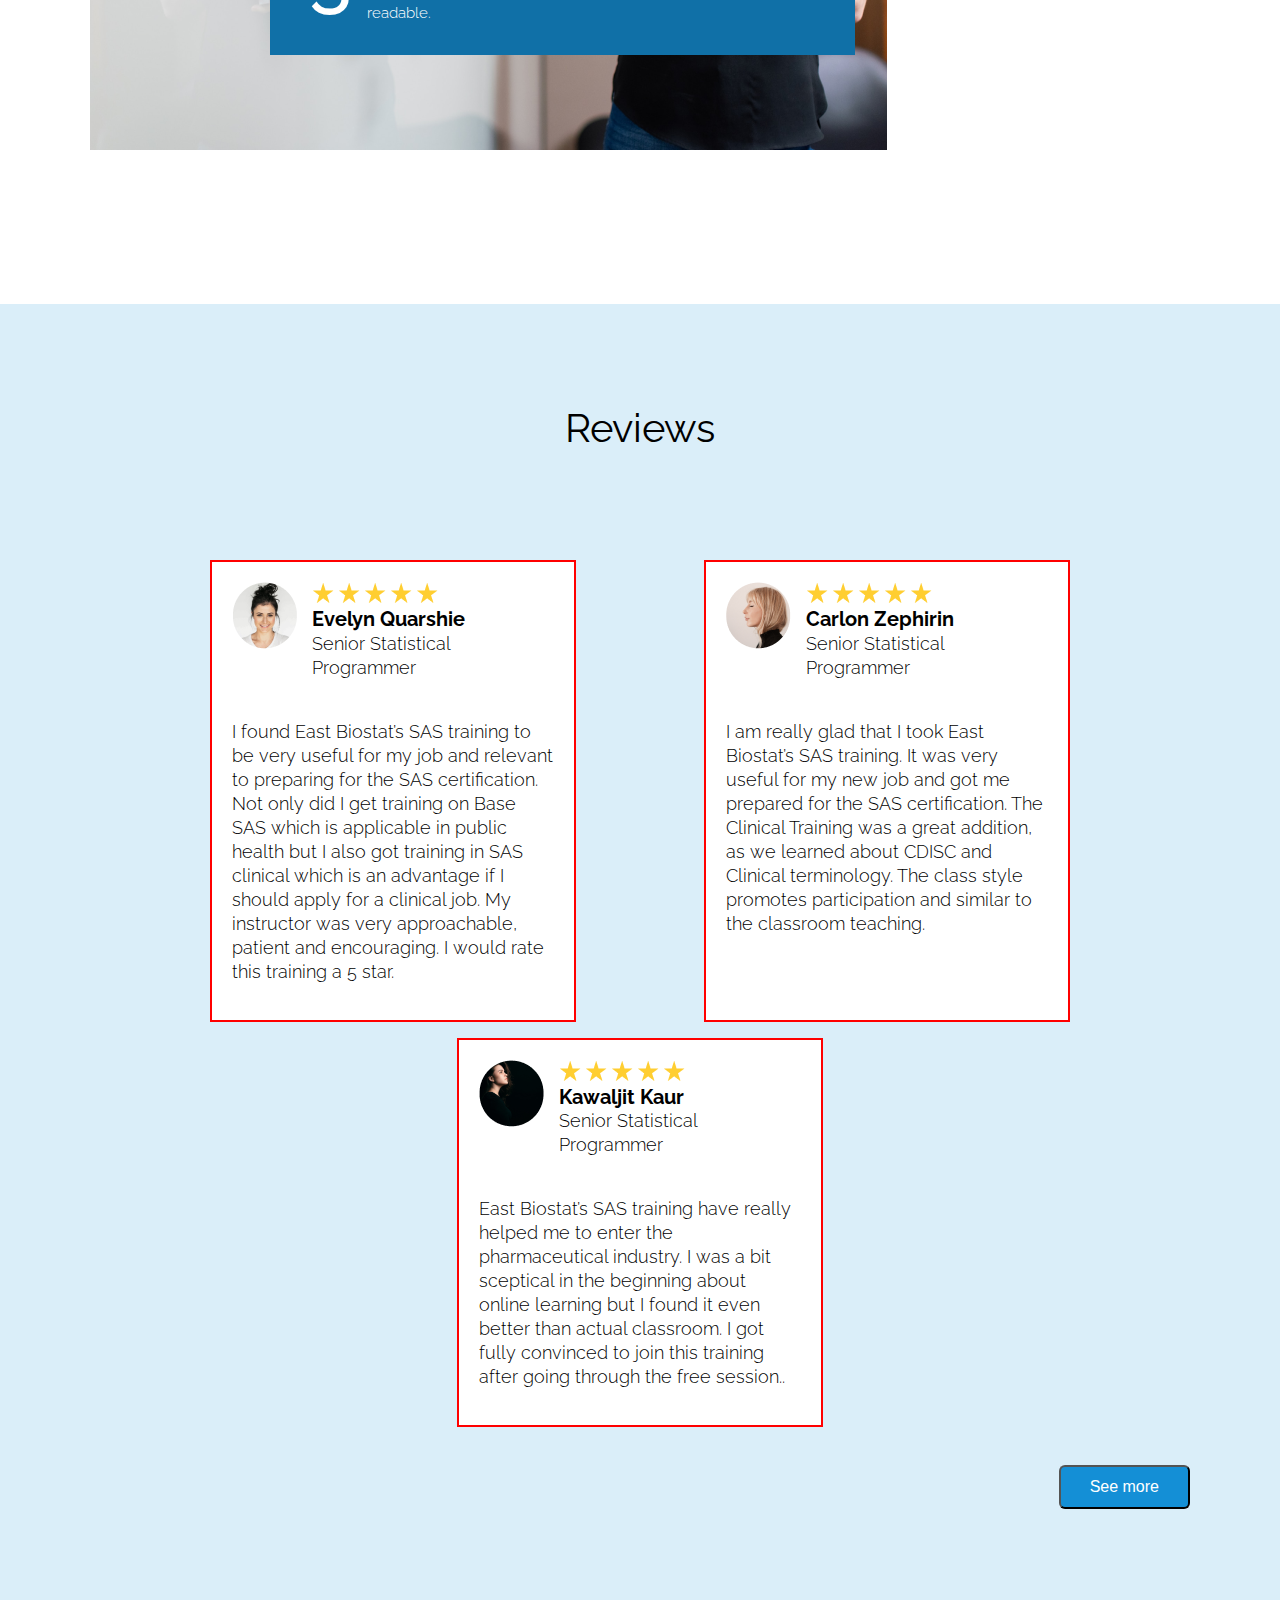
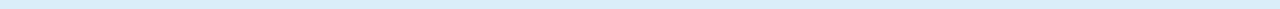
==== commit 2569102f: "made responsive and css error resolved" ====
--- a/index.html
+++ b/index.html
@@ -7,14 +7,12 @@
     <meta name="viewport" content="width=device-width, initial-scale=1.0">
     <!-- <link rel="stylesheet" href="https://cdn.jsdelivr.net/npm/bootstrap@4.0.0/dist/css/bootstrap.min.css" integrity="sha384-Gn5384xqQ1aoWXA+058RXPxPg6fy4IWvTNh0E263XmFcJlSAwiGgFAW/dAiS6JXm" crossorigin="anonymous"> -->
     <link rel="stylesheet" href="./sass/style.css">
+
     <link rel="preconnect" href="https://fonts.googleapis.com">
     <link rel="preconnect" href="https://fonts.gstatic.com" crossorigin>
     <link
-        href="https://fonts.googleapis.com/css2?family=Lato:ital,wght@0,100;0,300;0,400;0,700;0,900;1,100;1,300;1,400;1,700;1,900&family=Raleway:ital,wght@0,100;0,200;0,300;0,400;0,500;0,600;0,700;0,800;0,900;1,100;1,200;1,300;1,400;1,500;1,600;1,700;1,800;1,900&display=swap"
+        href="https://fonts.googleapis.com/css2?family=Bitter:ital@0;1&family=Lato:ital,wght@0,100;0,300;0,400;0,700;0,900;1,100;1,300;1,400;1,700;1,900&family=Raleway:ital,wght@0,100;0,200;0,300;0,400;0,500;0,600;0,700;0,800;0,900;1,100;1,200;1,300;1,400;1,500;1,600;1,700;1,800;1,900&display=swap"
         rel="stylesheet">
-        <link rel="preconnect" href="https://fonts.googleapis.com">
-<link rel="preconnect" href="https://fonts.gstatic.com" crossorigin>
-<link href="https://fonts.googleapis.com/css2?family=Bitter:ital@0;1&family=Lato:ital,wght@0,100;0,300;0,400;0,700;0,900;1,100;1,300;1,400;1,700;1,900&family=Raleway:ital,wght@0,100;0,200;0,300;0,400;0,500;0,600;0,700;0,800;0,900;1,100;1,200;1,300;1,400;1,500;1,600;1,700;1,800;1,900&display=swap" rel="stylesheet">
     <link rel="stylesheet" href="https://cdnjs.cloudflare.com/ajax/libs/font-awesome/6.4.0/css/all.min.css"
         integrity="sha512-iecdLmaskl7CVkqkXNQ/ZH/XLlvWZOJyj7Yy7tcenmpD1ypASozpmT/E0iPtmFIB46ZmdtAc9eNBvH0H/ZpiBw=="
         crossorigin="anonymous" referrerpolicy="no-referrer" />
@@ -81,12 +79,38 @@
                             </ul>
                         </div>
                     </div>
-                </div>
-            </div>
-        </section>
+                    <div class="nav-menu" id="icon">
+                        <button class="btn btn-info"><i class="fa-solid fa-bars" style="font-size:40px"></i></button>
+                    </div>
+
+                </div>
+        </section>
+        <!-- <div class="navbar-list-menu">
+            <div class="navbar-list-small">
+               <ul>
+                <li><a href="#"><h5>Home</h5></a></li>
+                <li><a href="#"><h5>Home</h5></a></li>
+                <li><a href="#"><h5>Home</h5></a></li>
+                <li><a href="#"><h5>Home</h5></a></li>
+                <li><a href="#"><h5>Home</h5></a></li>
+                <li><a href="#"><h5>Home</h5></a></li>
+                <li><a href="#"><h5>Home</h5></a></li>
+                <li><a href="#"><h5>Home</h5></a></li>
+                <li><a href="#"><h5>Home</h5></a></li>
+               </ul>
+            </div>
+            <div class="nav-icons1">
+                <img src="./images/Vector (11).png" alt="" class="icons">
+                <img src="./images/Vector (12).png" alt="" class="icons">
+                <img src="./images/Vector (13).png" alt="" class="icons">
+                <img src="./images/Vector (14).png" alt="" class="icons">
+                <img src="./images/Vector (15).png" alt="" class="icons">
+            </div>
+        </div> -->
+        </div>
     </header>
     <!--header ends here-->
-    <main>
+     <main>
         <section class="banner">
             <div class="container">
                 <div class="content">
@@ -101,7 +125,7 @@
                 </div>
             </div>
         </section>
-        <section class="training">
+         <section class="training">
             <div class="container">
                 <div class="section-heading">
                     <h3>Clinical SAS Training</h3>
@@ -123,7 +147,53 @@
                 </div>
             </div>
         </section>
-        <section class="resourcing">
+         <section class="resourcing">
+            <div class="container">
+                <div class="section-heading">
+                    <h3>Clinical SAS Resourcing</h3>
+                </div>
+                <div class="content-img">
+                    <div class="content-left">
+                        <img src="./images/Rectangle 9.png" alt="" class="content-blue">
+                        <img src="./images/Solles-blog-post 1.png" alt="" class="content-image">
+                    </div>
+                    <div class="content-text">
+                        <h4>Hire SAS Programmers</h4>
+                        <p>Hire Statistical SAS Programmers for your Biometrics department. The candidates are
+                            experienced, certified and ready to program from day one. They are fully vetted so your HR
+                            division can hire with ease.</p>
+                        <p>Our Clinical SAS programmers are well versed in CDISC Standards (SDTM & ADaM) . They are
+                            experienced in Tables, Listings and Graphs. To know more, please watch this short video.</p>
+                        </p>
+                        <button class="btn btn-primary">Free Sessions</button>
+                    </div>
+                </div>
+            </div>
+        </section>
+         <section class="about">
+            <div class="container">
+                <div class="section-heading">
+                    <h3>About Us</h3>
+                </div>
+                <div class="content-img">
+                    <div class="content-left">
+                        <img src="./images/Rectangle 8.png" alt="" class="content-blue">
+                        <img src="./images/unsplash_IrQZkyhdOow.png" alt="" class="content-image">
+                    </div>
+                    <div class="content-text">
+                        <h4>Experienced and Dedicated Teaching</h4>
+                        <p>East Biostat is owned by professionals with more than twenty years of experience in data
+                            analysis and reporting. We have indepth knowledge of SAS programming and its application in
+                            various industries.</p>
+                        <p>We are knowledgeable about the current trends in Analytics and Big Data. Our strength lies
+                            in strong knowledge of SAS and it’s application on clinical trial data in pharma industry.
+                        </p>
+                        <button class="btn btn-primary">Free Sessions</button>
+                    </div>
+                </div>
+            </div>
+        </section>
+         <!-- <section class="resourcing">
             <div class="container">
                 <div class="section-heading">
                     <h3>Clinical SAS Resourcing</h3>
@@ -146,15 +216,15 @@
                 </div>
             </div>
             </div>
-        </section>
-
-        <section class="about">
+        </section> -->
+
+         <!-- <section class="about">
             <div class="container">
                 <div class="section-heading">
                     <h3>About Us</h3>
                 </div>
                 <div class="content-img">
-                    <div class="content-left">
+                    <div class="content-left1">
                         <img src="./images/Rectangle 8.png" alt="" class="content-blue">
                         <img src="./images/unsplash_IrQZkyhdOow.png" alt="" class="content-image">
                     </div>
@@ -171,7 +241,8 @@
                 </div>
             </div>
             </div>
-        </section>
+        </section> -->
+
         <section class="smilegirl">
             <div class="container">
                 <div class="section-images">
@@ -185,7 +256,7 @@
                                 <h1>1</h1>
                             </div>
                             <div class="col2">
-                                <p><strong>Over 15yrs experience</strong></p>
+                                <p><strong>Over 15 years experience</strong></p>
                                 <p><small>It is a long established fact that a reader will be distracted by the
                                         readable.</small></p>
                             </div>
@@ -195,9 +266,8 @@
                                 <h1>2</h1>
                             </div>
                             <div class="col2">
-                                <p><strong>Over 15yrs experience</strong></p>
-                                <p><small>It is a long established fact that a reader will be distracted by the
-                                        readable.</small></p>
+                                <p><strong>Highly Experienced and Dedicated Teaching</strong></p>
+                                <p><small>It is a long established fact that a reader will be distracted by the readable..</small></p>
                             </div>
                         </div>
                         <div class="row">
@@ -205,17 +275,19 @@
                                 <h1>3</h1>
                             </div>
                             <div class="col2">
-                                <p><strong> 15yrs experience</strong></p>
-                                <p><small>It is a long established fact that a reader will be distracted by the
-                                        readable.</small></p>
-                            </div>
-                        </div>
-                    </div>
-
-                </div>
-            </div>
-        </section>
-        <section class="testimonials">
+                                <p><strong> Rewarding Career</strong></p>
+                                <p><small>It is a long established fact that a reader will be distracted by the readable.</small></p>
+                            </div>
+                        </div>
+                    </div>
+
+                </div>
+                
+            </div>
+        </section>
+       
+
+          <section class="testimonials">
             <div class="container">
                 <div class="section-heading">
                     <h3>Reviews</h3>
@@ -233,7 +305,7 @@
                                 <img src="./images/star.png" alt="">
                                 <img src="./images/star.png" alt="">
                                 <img src="./images/star.png" alt="">
-                                <h5>Amit Kilambu</h5>
+                                <h5><b>Evelyn Quarshie</b></h5>
                                 <p>Senior Statistical Programmer</p>
                             </div>
                         </div>
@@ -253,7 +325,7 @@
                         <div class="testimonials-card">
 
                             <div class="testimonials-img">
-                                <img src="./images/Rectangle 5.png" alt="">
+                                <img src="./images/unsplash_yuahvgxIXjE.png" alt="">
                             </div>
                             <div class="testimonials-item">
                                 <img src="./images/star.png" alt="">
@@ -261,27 +333,20 @@
                                 <img src="./images/star.png" alt="">
                                 <img src="./images/star.png" alt="">
                                 <img src="./images/star.png" alt="">
-                                <h5>Amit Kilambu</h5>
+                                <h5><b>Carlon Zephirin</b></h5>
                                 <p>Senior Statistical Programmer</p>
                             </div>
                         </div>
 
                         <div class="testimonials-text">
-                            <p>I found East Biostat’s SAS training to be very useful for my job and relevant to
-                                preparing
-                                for the SAS certification. Not only did I get training on Base SAS which is applicable
-                                in
-                                public health but I also got training in SAS clinical which is an advantage if I should
-                                apply for a clinical job. My instructor was very approachable, patient and encouraging.
-                                I
-                                would rate this training a 5 star.</p>
+                            <p>I am really glad that I took East Biostat’s SAS training. It was very useful for my new job and got me prepared for the SAS certification. The Clinical Training was a great addition, as we learned about CDISC and Clinical terminology. The class style promotes participation and similar to the classroom teaching.</p>
                         </div>
                     </div>
                     <div class="testimonials-wrap">
                         <div class="testimonials-card">
 
                             <div class="testimonials-img">
-                                <img src="./images/Rectangle 5.png" alt="">
+                                <img src="./images/unsplash_2rIs8OH5ng0.png" alt="">
                             </div>
                             <div class="testimonials-item">
                                 <img src="./images/star.png" alt="">
@@ -289,20 +354,13 @@
                                 <img src="./images/star.png" alt="">
                                 <img src="./images/star.png" alt="">
                                 <img src="./images/star.png" alt="">
-                                <h5>Amit Kilambu</h5>
+                                <h5><b>Kawaljit Kaur</b></h5>
                                 <p>Senior Statistical Programmer</p>
                             </div>
                         </div>
 
                         <div class="testimonials-text">
-                            <p>I found East Biostat’s SAS training to be very useful for my job and relevant to
-                                preparing
-                                for the SAS certification. Not only did I get training on Base SAS which is applicable
-                                in
-                                public health but I also got training in SAS clinical which is an advantage if I should
-                                apply for a clinical job. My instructor was very approachable, patient and encouraging.
-                                I
-                                would rate this training a 5 star.</p>
+                            <p>East Biostat’s SAS training have really helped me to enter the pharmaceutical industry. I was a bit sceptical in the beginning about online learning but I found it even better than actual classroom. I got fully convinced to join this training after going through the free session..</p>
                         </div>
                     </div>
 
@@ -312,10 +370,10 @@
                     <button class="btn btn-primary">See more</button>
                 </div>
             </div>
-        </section>
+        </section>  
     </main>
     <!--main section ends here-->
-    <footer class="site-footer">
+    <!-- <footer class="site-footer">
         <div class="container">
             <div class="footer-wrap">
                 <div class="footer-left">
@@ -332,25 +390,25 @@
                 <div class="footer-middle">
                     <h5>Contact Us</h5>
                     <ul>
-                        <li><i class="fa-solid fa-phone-volume"></i>(555)890844</li>
-                        <li><i class="fa-solid fa-envelope"></i>mailtoronoha4723@pixil.com</li>
-                        <li><i class="fa-sharp fa-solid fa-location-dot"></i>bhaktapur-10</li>
+                        <li><i class="fa-solid fa-phone-volume"></i><small> (555)890844</small></li>
+                        <li><i class="fa-solid fa-envelope"></i><small>mailtoronoha4723@pixil.com</small></li>
+                        <li><i class="fa-sharp fa-solid fa-location-dot"><small></i>bhaktapur-10</small></li>
                     </ul>
                 </div>
                 <div class="footer-secondlast">
                     <h5>Our Services</h5>
                     <ul>
-                        <li>Hire</li>
-                        <li>Enrollment</li>
-                        <li>Free Live Session</li>
-                        <li>JOb Placement</li>
+                        <li><small><a href="#">Hire</a> </small></li>
+                        <li><small><a href="#">Enrollment</a> </small></li>
+                        <li><small><a href="#">Free Live Session</a> </small></li>
+                        <li><small><a href="#">Job Placement</a> </small></li>
                     </ul>
                 </div>
                 <div class="footer-last">
                     <h5>Company</h5>
                     <ul>
-                        <li>About Us</li>
-                        <li>Careers</li>
+                        <li><small><a href="#">About Us</a> </small></li>
+                        <li><small><a href="#">Careers</a> </small></li>
                     </ul>
                 </div>
             </div>
@@ -359,7 +417,7 @@
                 </p>
             </div>
         </div>
-    </footer>
+    </footer>  -->
 </body>
 
 </html>--- a/sass/style.css
+++ b/sass/style.css
@@ -25,9 +25,8 @@
 
 h1,
 h2,
-h3,
 h4 {
-  margin-bottom: 3rem;
+  margin-bottom: 2rem;
 }
 
 p {
@@ -72,8 +71,8 @@
   background-color: none;
   padding: 11px 29px;
   text-decoration: none;
-  font-size: 14px;
-  font-weight: 400;
+  font-size: 16px;
+  font-weight: 500;
   text-align: center;
   border-radius: 6px;
 }
@@ -85,99 +84,42 @@
   border: 2px solid grey;
   background-color: grey;
 }
+.btn-info {
+  border: none;
+  height: 10px;
+  padding: 15px;
+  background-color: #d2ecfb;
+}
 
 .fa-solid {
   margin: 0px 6px;
 }
 
-.training {
-  background-color: #f0f9fe;
-}
-
-.content-img {
-  position: relative;
-  display: flex;
-  padding-bottom: 100px;
-}
-
-.content-blue {
-  position: relative;
-  margin-left: 57px;
-}
-
-.content-image {
-  position: absolute;
-  top: -30px;
-  right: 0px;
-  left: 20px;
-  bottom: 50px;
-}
-
-.content-text {
-  flex: 0 0 50%;
-}
-
-.resourcing {
-  background-color: #DAEEF9;
-}
-
-.content-img-reverse {
-  position: relative;
-  display: flex;
-  flex-direction: row-reverse;
-  padding-bottom: 100px;
-  gap: 80px;
-}
-
-.content-blue1 {
-  position: relative;
-}
-
-.content-image1 {
-  position: absolute;
-  top: -30px;
-  bottom: 0px;
-  right: 0px;
-  left: 731px;
-  flex: 0 0 50%;
-}
-
-.section-images {
-  padding: 50px 0px;
-}
-.section-girl {
-  position: relative;
-  float: right;
-  width: 797px;
-  z-index: -1;
-}
-
-.squarebox {
-  position: relative;
-  background-color: #1070a7;
-  width: 585px;
-  padding: 24px;
-  top: 76px;
-  left: 107px;
-  z-index: 1;
-  margin-bottom: 100px;
-}
-.squarebox h3 {
-  color: white;
-  text-align: center;
-}
-
-.row {
-  display: flex;
-}
-.row p {
-  margin-bottom: 0px;
-  color: white;
-}
-.row h1 {
-  color: white;
-}
-
+@media (min-width: 576px) {
+  .container {
+    max-width: 540px;
+  }
+}
+@media (min-width: 768px) {
+  .container {
+    max-width: 720px;
+  }
+}
+@media (min-width: 992px) {
+  .container {
+    max-width: 960px;
+  }
+}
+@media (min-width: 1200px) {
+  .container {
+    max-width: 1140px;
+  }
+}
+@media (min-width: 1440px) {
+  .container {
+    max-width: 1310px;
+  }
+}
 .site-header {
   background-color: #d2ecfb;
 }
@@ -210,13 +152,13 @@
 .nav-icons img {
   padding: 17px;
 }
-
-.nav:first-child {
-  flex-basis: 20%;
-}
-
-.nav:nth-child(2) {
-  flex-basis: 86%;
+.nav-icons1 {
+  display: flex;
+  justify-content: center;
+  align-items: center;
+}
+.nav-icons1 img {
+  padding: 17px;
 }
 
 .navbar-list ul {
@@ -235,7 +177,169 @@
   margin: 0px 15px;
   color: rgb(44, 53, 57);
 }
-
+.navbar-list-small ul {
+  list-style-type: none;
+  display: flex;
+  flex-direction: column;
+  text-align: center;
+  justify-content: center;
+}
+.navbar-list-small ul li {
+  margin: 0px 20px;
+  text-decoration: none;
+  color: black;
+}
+.navbar-list-small ul a {
+  text-decoration: none;
+  padding: 10px 15px;
+  color: white;
+}
+.navbar-list-menu {
+  background-color: black;
+}
+
+@media (max-width: 575.98px) {
+  .nav {
+    display: flex;
+    padding-top: 10px;
+  }
+  .nav-list {
+    display: flex;
+    text-decoration: none;
+    list-style-type: none;
+    gap: 10px;
+  }
+  .nav-list h5 {
+    font-family: "Bitter", serif;
+  }
+  .nav-right {
+    display: none;
+  }
+  .nav-menu {
+    height: 90px;
+  }
+  .navbar-list {
+    display: none;
+  }
+}
+@media (min-width: 576px) and (max-width: 991.98px) {
+  .nav {
+    display: flex;
+    padding-top: 10px;
+  }
+  .nav-right {
+    display: none;
+  }
+  .nav-menu {
+    height: 90px;
+  }
+  .navbar-list {
+    display: none;
+  }
+}
+@media (min-width: 992px) and (max-width: 1199.98px) {
+  .nav {
+    display: flex;
+    justify-content: space-between;
+    align-items: center;
+    padding-top: 10px;
+  }
+  .nav-list {
+    display: flex;
+    justify-content: space-between;
+    text-decoration: none;
+    list-style-type: none;
+    gap: 50px;
+  }
+  .nav-list h5 {
+    font-family: "Bitter", serif;
+  }
+  .nav-right {
+    display: flex;
+    align-items: center;
+    margin-left: 40px;
+    border-bottom: 1px solid black;
+  }
+  .nav-icons {
+    margin-left: 50px;
+  }
+  .nav.menu {
+    display: none;
+  }
+  .nav-icons img {
+    padding: 5px;
+  }
+  .nav-menu {
+    display: none;
+  }
+  .navbar-list ul {
+    list-style-type: none;
+    display: flex;
+    flex-wrap: wrap;
+    margin-left: 35px;
+    justify-content: center;
+  }
+  .navbar-list ul li {
+    margin: 0px 20px;
+    text-decoration: none;
+    color: black;
+  }
+  .navbar-list ul li a {
+    text-decoration: none;
+    padding: 10px 15px;
+    margin: 0px 15px;
+    color: rgb(44, 53, 57);
+  }
+}
+@media (min-width: 1200px) {
+  .nav {
+    display: flex;
+    justify-content: space-between;
+    align-items: center;
+    padding-top: 43px;
+  }
+  .nav-list {
+    display: flex;
+    justify-content: space-between;
+    text-decoration: none;
+    list-style-type: none;
+    gap: 80px;
+  }
+  .nav-list h5 {
+    font-family: "Bitter", serif;
+  }
+  .nav-right {
+    display: flex;
+    align-items: center;
+    margin-left: 8px;
+    border-bottom: 1px solid black;
+  }
+  .nav-icons {
+    margin-left: 115px;
+  }
+  .nav-icons img {
+    padding: 17px;
+  }
+  .nav-menu {
+    display: none;
+  }
+  .navbar-list ul {
+    list-style-type: none;
+    display: flex;
+    margin-left: 1px;
+  }
+  .navbar-list ul li {
+    margin: 0px 11px;
+    text-decoration: none;
+    color: black;
+  }
+  .navbar-list ul li a {
+    text-decoration: none;
+    padding: 10px 15px;
+    margin: 0px 15px;
+    color: rgb(44, 53, 57);
+  }
+}
 .banner {
   background-color: #d2ecfb;
 }
@@ -249,35 +353,647 @@
 .content-left {
   width: 50%;
 }
-
-.card-img img {
-  border-radius: 50%;
-  width: 70px;
-}
-
+.content-left h3 {
+  margin-bottom: 3rem;
+}
+
+@media (max-width: 575.98px) {
+  .content {
+    display: flex;
+    flex-direction: column-reverse;
+    align-items: center;
+    justify-content: space-between;
+    padding-top: 20px;
+    text-align: center;
+  }
+  .content-left {
+    width: 100%;
+  }
+  .content-left h3 {
+    margin-bottom: 1rem;
+    font-size: 20px;
+  }
+  .content-left h2 {
+    margin-bottom: 1rem;
+    font-size: 30px;
+  }
+  .content-left h4 {
+    margin-bottom: 1rem;
+    font-size: 16px;
+  }
+  .content-right img {
+    height: 250px;
+  }
+}
+@media (min-width: 576px) and (max-width: 991.98px) {
+  .content {
+    display: flex;
+    flex-direction: column-reverse;
+    align-items: center;
+    justify-content: space-between;
+    padding-top: 30px;
+    text-align: center;
+  }
+  .content-left {
+    width: 100%;
+  }
+  .content-left h3 {
+    margin-bottom: 1rem;
+    font-size: 30px;
+  }
+  .content-left h2 {
+    margin-bottom: 1rem;
+    font-size: 40px;
+  }
+  .content-left h4 {
+    margin-bottom: 1rem;
+    font-size: 18px;
+  }
+  .content-right img {
+    height: 350px;
+  }
+}
+@media (min-width: 992px) and (max-width: 1199.98px) {
+  .content {
+    display: flex;
+    align-items: center;
+    justify-content: space-between;
+    padding-top: 40px;
+  }
+  .content-left {
+    width: 50%;
+  }
+  .content-left h3 {
+    margin-bottom: 1rem;
+    font-size: 35px;
+  }
+  .content-left h2 {
+    margin-bottom: 1rem;
+    font-size: 45px;
+  }
+  .content-left h4 {
+    margin-bottom: 1rem;
+    font-size: 18px;
+  }
+  .content-right img {
+    height: 380px;
+  }
+}
+@media (min-width: 1200px) and (max-width: 1880px) {
+  .content {
+    display: flex;
+    align-items: center;
+    justify-content: space-between;
+    padding-top: 66px;
+  }
+  .content-left {
+    width: 50%;
+  }
+  .content-left h3 {
+    margin-bottom: 3rem;
+  }
+  .content-left h2 {
+    margin-bottom: 3rem;
+  }
+  .content-left h4 {
+    margin-bottom: 3rem;
+  }
+  .content-right img {
+    height: 380px;
+  }
+}
+.training {
+  background-color: #f0f9fe;
+}
+
+.content-img {
+  position: relative;
+  display: flex;
+  padding-bottom: 100px;
+}
+.content-blue {
+  position: relative;
+  margin-left: 57px;
+}
+.content-image {
+  position: absolute;
+  top: -30px;
+  right: 0px;
+  left: 85px;
+  bottom: 50px;
+}
+.content-text {
+  flex: 0 0 50%;
+}
+.content-left1 {
+  flex: 0 0 50%;
+}
+.content-left1 .content-image {
+  position: absolute;
+  top: -30px;
+  right: 0px;
+  left: 25px;
+  bottom: 50px;
+}
+
+@media (max-width: 575.98px) {
+  .section-heading {
+    padding: 50px;
+  }
+  .section-heading h3 {
+    font-size: 30px;
+  }
+  .content-img {
+    position: relative;
+    display: flex;
+    flex-direction: column;
+  }
+  .content-blue {
+    position: relative;
+  }
+  .content-image {
+    position: absolute;
+    top: -20px;
+    right: 0px;
+    left: 85px;
+    bottom: 50px;
+  }
+  .content-text {
+    flex: 0 0 50%;
+    text-align: center;
+  }
+  .content-text h4 {
+    font-size: 20px;
+  }
+  .content-text p {
+    font-size: 16px;
+  }
+  .content-left img {
+    height: 200px;
+    padding-bottom: 50px;
+  }
+}
+@media (min-width: 576px) and (max-width: 991.98px) {
+  .section-heading {
+    padding: 60px;
+  }
+  .section-heading h3 {
+    font-size: 40px;
+  }
+  .content-img {
+    position: relative;
+    display: grid;
+    justify-content: center;
+    align-items: center;
+  }
+  .content-blue {
+    position: relative;
+    margin-left: 57px;
+  }
+  .content-image {
+    position: absolute;
+    top: -30px;
+    right: 0px;
+    left: 85px;
+    bottom: 50px;
+  }
+  .content-text {
+    flex: 0 0 50%;
+    text-align: center;
+  }
+  .content-text h4 {
+    font-size: 25px;
+  }
+  .content-text p {
+    font-size: 18px;
+  }
+  .content-left img {
+    height: 300px;
+    padding-bottom: 50px;
+  }
+  .content-left1 {
+    flex: 0 0 50%;
+  }
+  .content-left1 .content-image {
+    position: absolute;
+    top: -30px;
+    right: 0px;
+    left: 25px;
+    bottom: 50px;
+  }
+}
+@media (min-width: 992px) and (max-width: 1199.98px) {
+  .section-heading {
+    padding: 60px;
+  }
+  .section-heading h3 {
+    font-size: 40px;
+  }
+  .content-img {
+    position: relative;
+    display: flex;
+    justify-content: space-between;
+    padding-bottom: 100px;
+  }
+  .content-blue {
+    position: relative;
+    margin: 0px;
+  }
+  .content-image {
+    position: absolute;
+    top: -30px;
+    right: 0px;
+    left: 30px;
+    bottom: 50px;
+  }
+  .content-text {
+    flex: 0 0 50%;
+  }
+  .content-left img {
+    height: 250px;
+  }
+  .content-text h4 {
+    font-size: 30px;
+    margin-bottom: 1rem;
+  }
+  .content-text p {
+    font-size: 14px;
+  }
+  .content-left1 {
+    flex: 0 0 50%;
+  }
+  .content-left1 .content-image {
+    position: absolute;
+    top: -30px;
+    right: 0px;
+    left: 25px;
+    bottom: 50px;
+  }
+}
+@media (max-width: 575.98px) {
+  .section-heading {
+    padding: 50px;
+  }
+  .section-heading h3 {
+    font-size: 30px;
+  }
+  .content-img {
+    position: relative;
+    display: flex;
+    flex-direction: column;
+  }
+  .content-blue {
+    position: relative;
+    margin-left: 57px;
+  }
+  .content-image {
+    position: absolute;
+    top: -20px;
+    right: 0px;
+    left: 85px;
+    bottom: 50px;
+  }
+  .content-text {
+    flex: 0 0 50%;
+    text-align: center;
+  }
+  .content-text h4 {
+    font-size: 20px;
+  }
+  .content-text p {
+    font-size: 16px;
+  }
+  .content-left img {
+    height: 200px;
+    padding-bottom: 50px;
+  }
+  .content-left1 {
+    flex: 0 0 50%;
+  }
+  .content-left1 .content-image {
+    position: absolute;
+    top: -30px;
+    right: 0px;
+    left: 25px;
+    bottom: 50px;
+  }
+}
+@media (min-width: 576px) and (max-width: 991.98px) {
+  .section-heading {
+    padding: 60px;
+  }
+  .section-heading h3 {
+    font-size: 40px;
+  }
+  .content-img {
+    position: relative;
+    display: grid;
+    justify-content: center;
+    align-items: center;
+  }
+  .content-blue {
+    position: relative;
+    margin-left: 57px;
+  }
+  .content-image {
+    position: absolute;
+    top: -30px;
+    right: 0px;
+    left: 85px;
+    bottom: 50px;
+  }
+  .content-text {
+    flex: 0 0 50%;
+    text-align: center;
+  }
+  .content-text h4 {
+    font-size: 25px;
+  }
+  .content-text p {
+    font-size: 18px;
+  }
+  .content-left img {
+    height: 300px;
+    padding-bottom: 50px;
+  }
+  .content-left1 {
+    flex: 0 0 50%;
+  }
+  .content-left1 .content-image {
+    position: absolute;
+    top: -30px;
+    right: 0px;
+    left: 25px;
+    bottom: 50px;
+  }
+}
+@media (min-width: 992px) and (max-width: 1199.98px) {
+  .section-heading {
+    padding: 60px;
+  }
+  .section-heading h3 {
+    font-size: 40px;
+  }
+  .content-img1 {
+    position: relative;
+    display: flex;
+    flex-direction: row-reverse;
+    justify-content: space-between;
+    padding-bottom: 100px;
+  }
+  .content-blue {
+    position: relative;
+    margin: 0px;
+  }
+  .content-image {
+    position: absolute;
+    top: -30px;
+    right: 0px;
+    left: 30px;
+    bottom: 50px;
+  }
+  .content-text {
+    flex: 0 0 50%;
+  }
+  .content-left img {
+    height: 250px;
+  }
+  .content-text h4 {
+    font-size: 30px;
+    margin-bottom: 1rem;
+  }
+  .content-text p {
+    font-size: 14px;
+  }
+  .content-left1 {
+    flex: 0 0 50%;
+  }
+  .content-left1 .content-image {
+    position: absolute;
+    top: -30px;
+    right: 0px;
+    left: 25px;
+    bottom: 50px;
+  }
+}
+.resourcing {
+  background-color: #daeef9;
+}
+
+.section-images {
+  padding: 50px 0px;
+}
+.section-girl {
+  position: relative;
+  width: 797px;
+  z-index: -1;
+}
+
+.squarebox {
+  position: relative;
+  background-color: #1070a7;
+  width: 585px;
+  padding: 24px;
+  top: 131px;
+  left: 215px;
+  z-index: 1;
+}
+.squarebox h3 {
+  color: white;
+  text-align: center;
+  margin-bottom: 1rem;
+}
+
+.row {
+  display: flex;
+}
+.row p {
+  margin-bottom: 0px;
+  color: white;
+}
+.row h1 {
+  color: white;
+  padding: 0px 15px;
+}
+
+@media (max-width: 575.98px) {
+  .section-images {
+    padding: 50px 0px;
+    overflow: hidden;
+    position: relative;
+    margin-bottom: 100px;
+  }
+  .section-girl {
+    width: 797px;
+  }
+  .squarebox {
+    background-color: #1070a7;
+    width: 100%;
+    top: 0px;
+    left: 0px;
+    padding: 40px 20px;
+    overflow: hidden;
+  }
+  .squarebox h3 {
+    color: white;
+    text-align: center;
+    margin-bottom: 1rem;
+    font-size: 30px;
+  }
+  .row {
+    display: flex;
+    gap: 25px;
+  }
+  .row p {
+    margin-bottom: 0px;
+    color: white;
+    font-size: 13px;
+  }
+  .row h1 {
+    color: white;
+    font-size: 50px;
+  }
+}
+@media (min-width: 576px) and (max-width: 991.98px) {
+  .section-images {
+    padding: 50px 0px;
+    overflow: hidden;
+    position: relative;
+    margin-bottom: 100px;
+  }
+  .section-girl {
+    width: 797px;
+  }
+  .squarebox {
+    background-color: #1070a7;
+    width: 100%;
+    top: 0px;
+    left: 0px;
+    padding: 40px 20px;
+    overflow: hidden;
+  }
+  .squarebox h3 {
+    color: white;
+    text-align: center;
+    margin-bottom: 1rem;
+    font-size: 38px;
+  }
+  .row {
+    display: flex;
+    gap: 25px;
+  }
+  .row p {
+    margin-bottom: 0px;
+    color: white;
+    font-size: 15px;
+  }
+  .row h1 {
+    color: white;
+    font-size: 50px;
+  }
+}
+@media (min-width: 992px) and (max-width: 1199.98px) {
+  .section-images {
+    padding: 50px 0px;
+    position: relative;
+  }
+  .section-girl {
+    position: relative;
+    width: 797px;
+    z-index: -1;
+  }
+  .section-girl img {
+    width: 600px;
+    float: inherit;
+  }
+  .squarebox {
+    position: absolute;
+    background-color: #1070a7;
+    width: 350px;
+    padding: 0px;
+    top: 131px;
+    left: 149px;
+    z-index: 1;
+    margin-bottom: 100px;
+  }
+  .squarebox h3 {
+    color: white;
+    text-align: center;
+    margin-bottom: 1rem;
+    font-size: 25px;
+  }
+  .row {
+    display: flex;
+  }
+  .row p {
+    margin-bottom: 0px;
+    color: white;
+    font-size: 14px;
+  }
+  .row h1 {
+    color: white;
+    padding: 0px 15px;
+    font-size: 40px;
+  }
+}
+@media (min-width: 1200px) and (max-width: 1880px) {
+  .section-images {
+    padding: 50px 0px;
+    position: relative;
+  }
+  .section-girl {
+    position: relative;
+    width: 797px;
+    z-index: -1;
+  }
+  .squarebox {
+    position: absolute;
+    background-color: #1070a7;
+    width: 585px;
+    padding: 24px;
+    top: 166px;
+    left: 180px;
+    z-index: 1;
+    margin-bottom: 100px;
+  }
+  .squarebox h3 {
+    color: white;
+    text-align: center;
+    margin-bottom: 2rem;
+  }
+  .row {
+    display: flex;
+  }
+  .row p {
+    margin-bottom: 0px;
+    color: white;
+  }
+  .row h1 {
+    color: white;
+    padding: 0px 15px;
+  }
+}
 .testimonials {
   background: rgb(218, 238, 249);
-  margin-top: 100px;
+}
+.testimonials-img {
+  padding-right: 15px;
 }
 .testimonials-flex {
-  display: flex;
-  flex-wrap: wrap;
   padding-bottom: 30px;
 }
 .testimonials-item p {
   margin-bottom: 0;
 }
 .testimonials-wrap {
-  border: 2px solid red;
   flex: 0 0 33.33%;
-  max-width: 392px;
   background-color: white;
-  margin: 8px;
+  margin: 15px;
 }
 .testimonials-card {
   display: flex;
   margin: auto;
-  padding: 20px;
+  padding: 25px;
 }
 .testimonials-text {
   padding: 20px;
@@ -288,48 +1004,136 @@
   padding-bottom: 100px;
 }
 
-.site-footer {
-  background-color: rgb(8, 56, 84);
-  padding-top: 20px;
-}
-
-.footer-left h5 {
-  padding: 20px 0px;
-}
-.footer-icons :first-child {
-  padding: 0px;
-}
-.footer-icons img {
-  padding: 0px 15px;
-}
-.footer-wrap {
-  display: flex;
-  justify-content: space-between;
-}
-.footer-middle {
-  color: white;
-}
-.footer-middle ul li {
-  list-style: none;
-  padding: 15px 0px;
-}
-.footer-secondlast {
-  color: white;
-}
-.footer-secondlast ul li {
-  list-style: none;
-  padding: 15px 0px;
-}
-.footer-last {
-  color: white;
-}
-.footer-last ul li {
-  list-style: none;
-  padding: 15px 0px;
-}
-.footer-copyright p {
-  color: white;
-  text-align: center;
-  padding-top: 95px;
-  font-size: 12px;
+@media (max-width: 575.98px) {
+  .testimonials {
+    background: rgb(218, 238, 249);
+  }
+  .testimonials-img {
+    padding-right: 15px;
+  }
+  .testimonials-flex {
+    padding-bottom: 30px;
+  }
+  .testimonials-item p {
+    margin-bottom: 0;
+  }
+  .testimonials-wrap {
+    background-color: white;
+    margin: 15px;
+  }
+  .testimonials-card {
+    display: flex;
+    margin: auto;
+    padding: 25px;
+  }
+  .testimonials-text {
+    padding: 20px;
+  }
+  .testimonials-buttons {
+    display: flex;
+    justify-content: center;
+    align-items: center;
+    padding-bottom: 100px;
+  }
+}
+@media (min-width: 576px) and (max-width: 991.98px) {
+  .testimonials {
+    background: rgb(218, 238, 249);
+  }
+  .testimonials-img {
+    padding-right: 15px;
+  }
+  .testimonials-flex {
+    padding-bottom: 30px;
+  }
+  .testimonials-item p {
+    margin-bottom: 0;
+  }
+  .testimonials-wrap {
+    background-color: white;
+    margin: 15px;
+  }
+  .testimonials-card {
+    display: flex;
+    margin: auto;
+    padding: 25px;
+  }
+  .testimonials-text {
+    padding: 20px;
+  }
+  .testimonials-buttons {
+    display: flex;
+    justify-content: center;
+    align-items: center;
+    padding-bottom: 100px;
+  }
+}
+@media (min-width: 992px) and (max-width: 1439.98px) {
+  .testimonials {
+    background: rgb(218, 238, 249);
+    margin-top: 100px;
+  }
+  .testimonials-flex {
+    display: flex;
+    flex-wrap: wrap;
+    justify-content: space-evenly;
+    padding-bottom: 30px;
+  }
+  .testimonials-item p {
+    margin-bottom: 0;
+  }
+  .testimonials-wrap {
+    border: 2px solid red;
+    flex: 0 0 33.33%;
+    max-width: 392px;
+    background-color: white;
+    margin: 8px;
+  }
+  .testimonials-card {
+    display: flex;
+    margin: auto;
+    padding: 20px;
+  }
+  .testimonials-text {
+    padding: 20px;
+  }
+  .testimonials-buttons {
+    display: flex;
+    justify-content: end;
+    padding-bottom: 100px;
+  }
+}
+@media (min-width: 1200px) and (max-width: 1880px) {
+  .testimonials {
+    background: rgb(218, 238, 249);
+    margin-top: 100px;
+  }
+  .testimonials-flex {
+    display: flex;
+    flex-wrap: wrap;
+    padding-bottom: 30px;
+  }
+  .testimonials-item p {
+    margin-bottom: 0;
+  }
+  .testimonials-wrap {
+    border: 2px solid red;
+    flex: 0 0 33.33%;
+    max-width: 392px;
+    background-color: white;
+    margin: 8px;
+  }
+  .testimonials-card {
+    display: flex;
+    margin: auto;
+    padding: 20px;
+  }
+  .testimonials-text {
+    padding: 20px;
+  }
+  .testimonials-buttons {
+    display: flex;
+    justify-content: end;
+    padding-bottom: 100px;
+  }
 }/*# sourceMappingURL=style.css.map */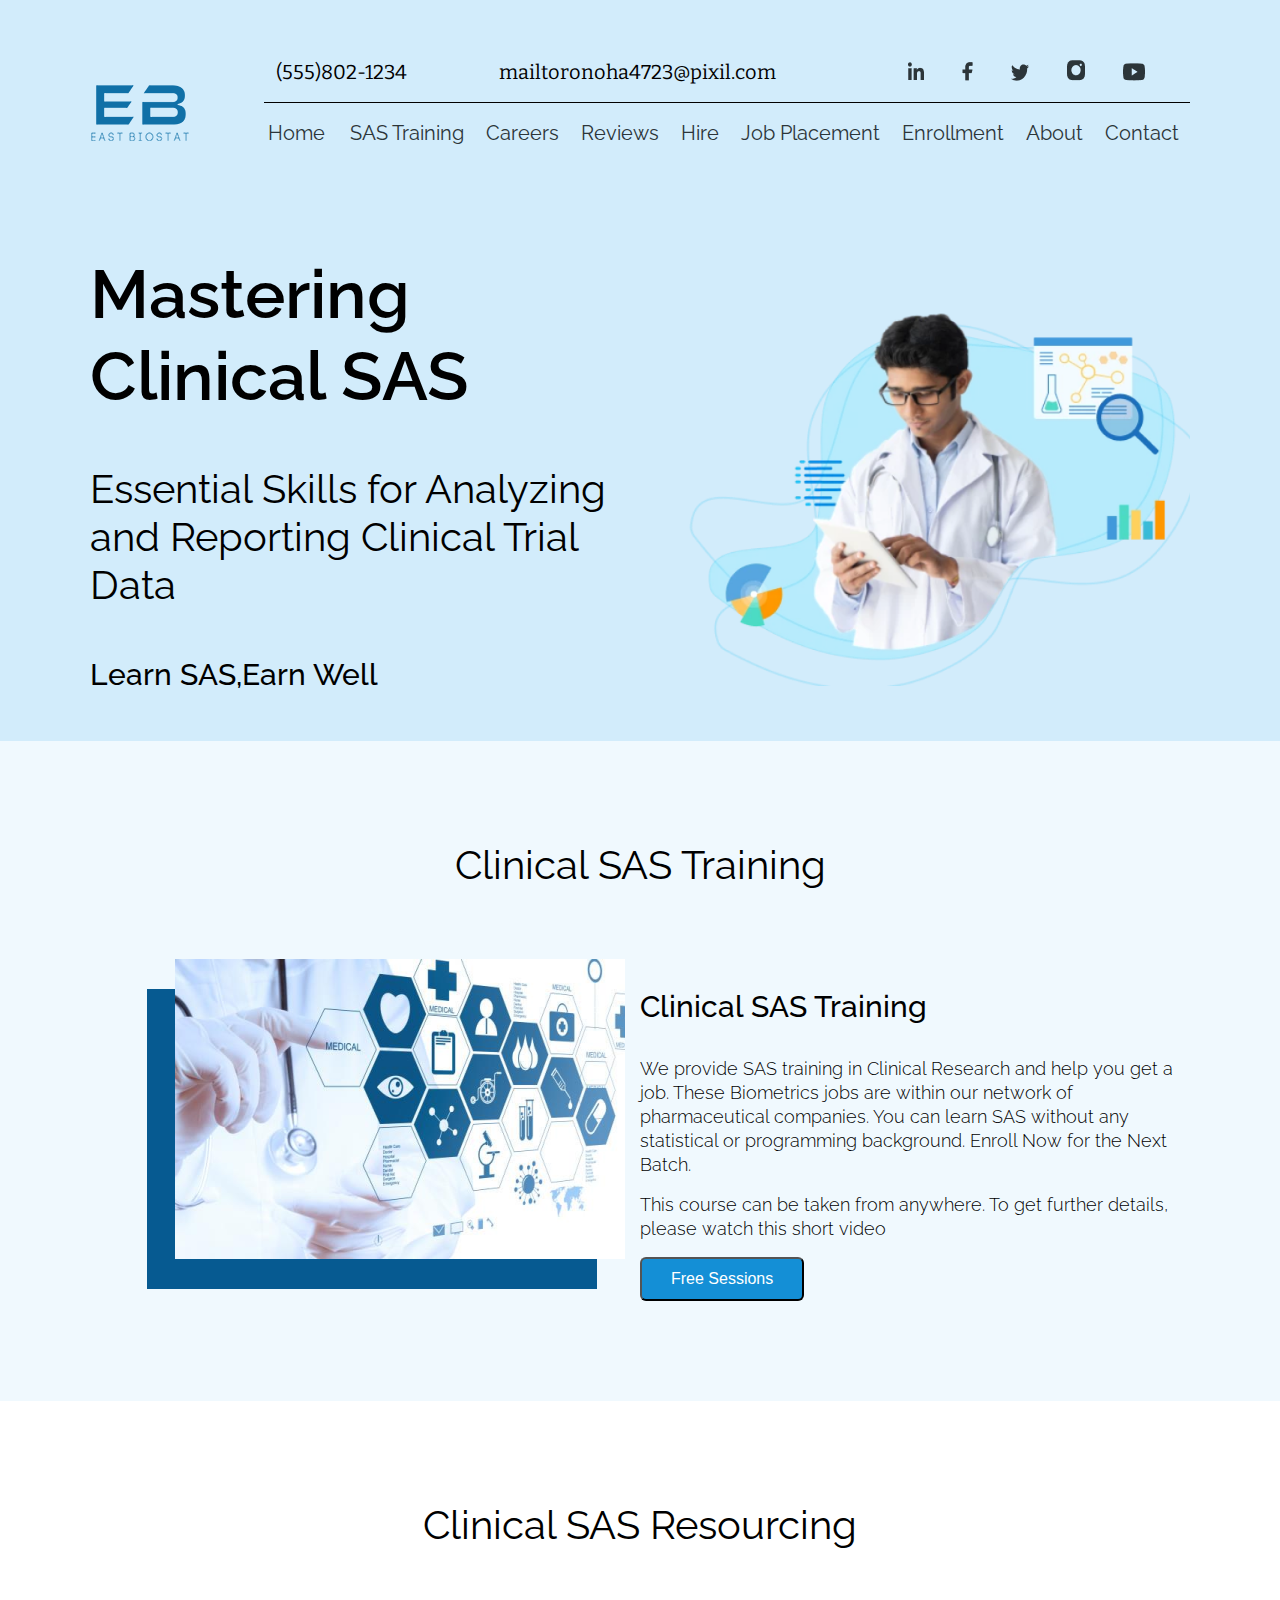
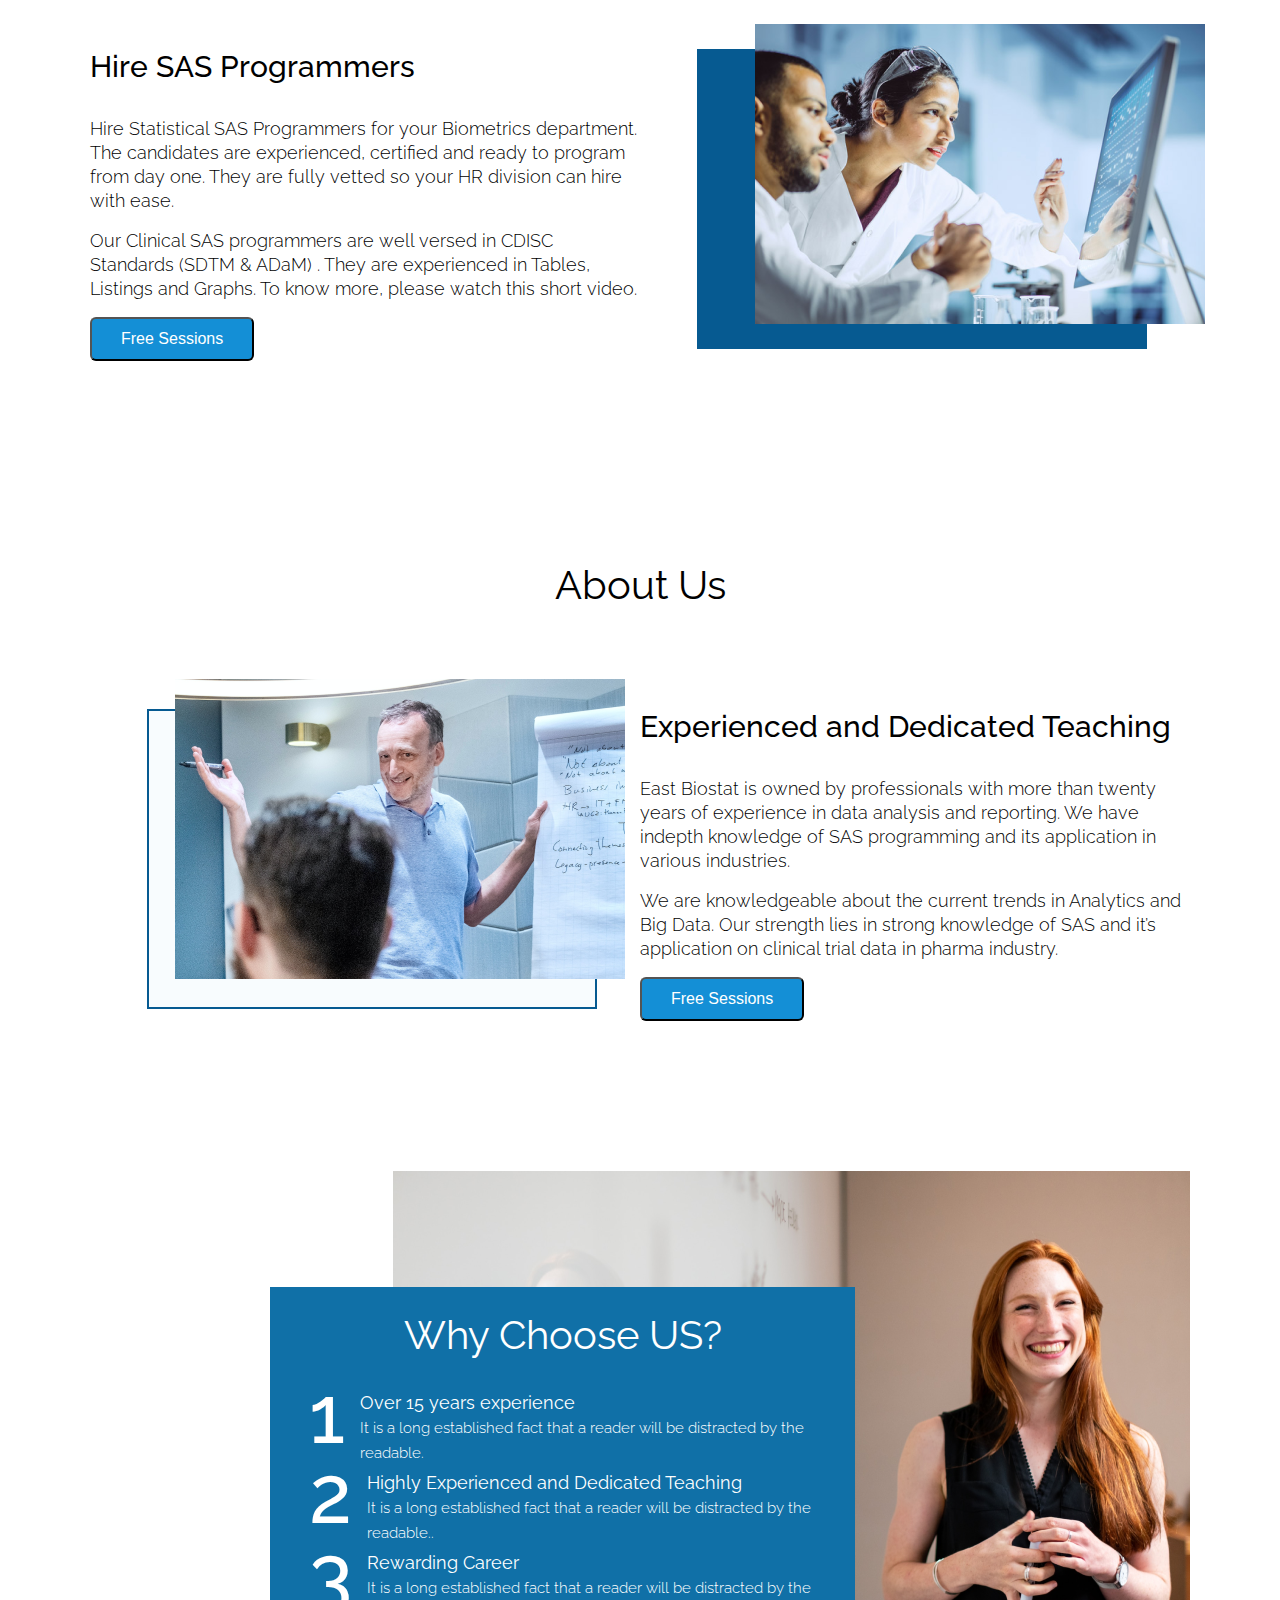
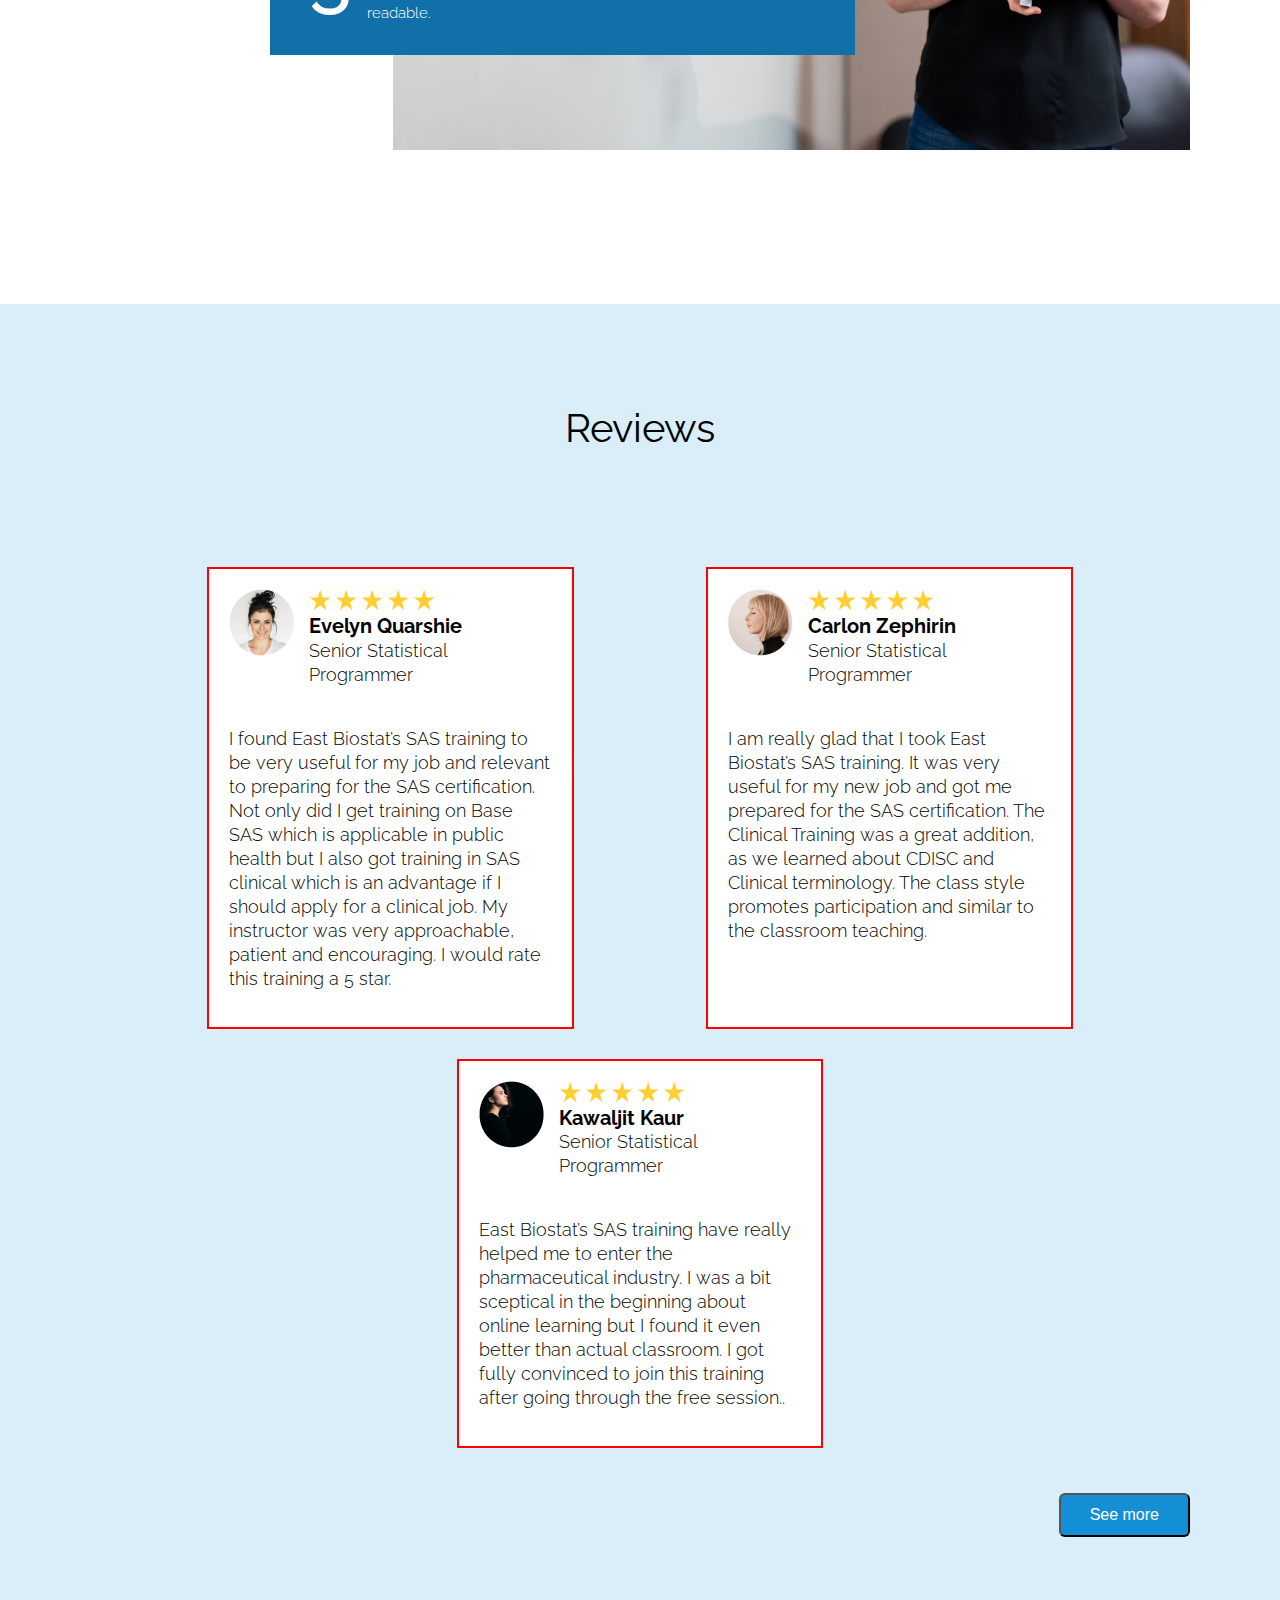
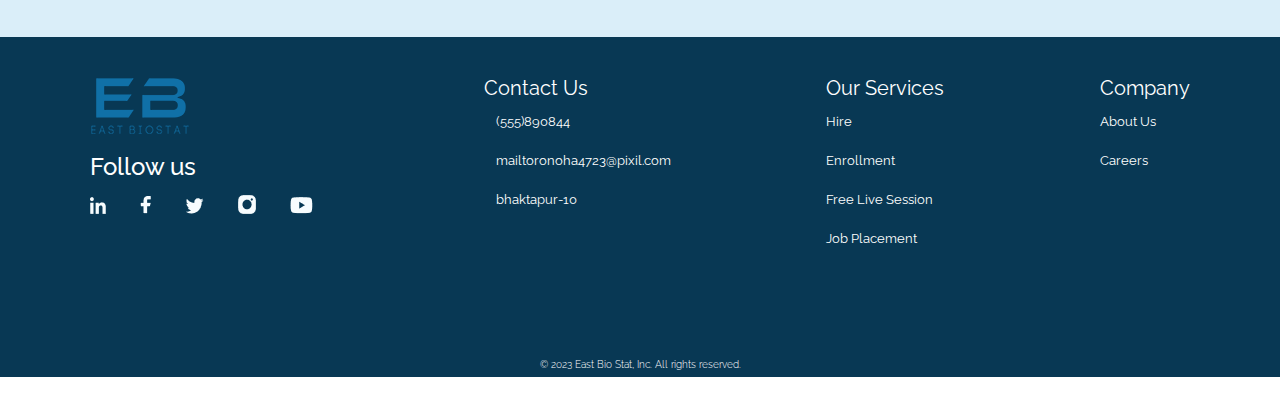
==== commit fa189b3f: "made responsive" ====
--- a/index.html
+++ b/index.html
@@ -147,15 +147,16 @@
                 </div>
             </div>
         </section>
-         <section class="resourcing">
+
+        <section class="resourcing">
             <div class="container">
                 <div class="section-heading">
                     <h3>Clinical SAS Resourcing</h3>
                 </div>
-                <div class="content-img">
+                <div class="content-img reverse">
                     <div class="content-left">
                         <img src="./images/Rectangle 9.png" alt="" class="content-blue">
-                        <img src="./images/Solles-blog-post 1.png" alt="" class="content-image">
+                        <img src="./images/Solles-blog-post 1.png" alt="" class="content-image one">
                     </div>
                     <div class="content-text">
                         <h4>Hire SAS Programmers</h4>
@@ -170,6 +171,7 @@
                 </div>
             </div>
         </section>
+         
          <section class="about">
             <div class="container">
                 <div class="section-heading">
@@ -373,7 +375,7 @@
         </section>  
     </main>
     <!--main section ends here-->
-    <!-- <footer class="site-footer">
+    <footer class="site-footer">
         <div class="container">
             <div class="footer-wrap">
                 <div class="footer-left">
@@ -417,7 +419,7 @@
                 </p>
             </div>
         </div>
-    </footer>  -->
+    </footer> 
 </body>
 
 </html>--- a/sass/style.css
+++ b/sass/style.css
@@ -595,6 +595,12 @@
     justify-content: space-between;
     padding-bottom: 100px;
   }
+  .content-img {
+    position: relative;
+    display: flex;
+    justify-content: space-between;
+    padding-bottom: 100px;
+  }
   .content-blue {
     position: relative;
     margin: 0px;
@@ -619,17 +625,19 @@
   .content-text p {
     font-size: 14px;
   }
-  .content-left1 {
-    flex: 0 0 50%;
-  }
-  .content-left1 .content-image {
-    position: absolute;
-    top: -30px;
-    right: 0px;
-    left: 25px;
-    bottom: 50px;
-  }
-}
+}
+.content-img.reverse {
+  flex-direction: row-reverse;
+}
+
+.content-image.one {
+  position: absolute;
+  top: -25px;
+  right: 0px;
+  left: 665px;
+  bottom: 50px;
+}
+
 @media (max-width: 575.98px) {
   .section-heading {
     padding: 50px;
@@ -637,20 +645,19 @@
   .section-heading h3 {
     font-size: 30px;
   }
-  .content-img {
+  .content-img.reverse {
     position: relative;
     display: flex;
     flex-direction: column;
   }
   .content-blue {
     position: relative;
-    margin-left: 57px;
-  }
-  .content-image {
+  }
+  .content-image.one {
     position: absolute;
     top: -20px;
     right: 0px;
-    left: 85px;
+    left: 75px;
     bottom: 50px;
   }
   .content-text {
@@ -667,39 +674,27 @@
     height: 200px;
     padding-bottom: 50px;
   }
-  .content-left1 {
-    flex: 0 0 50%;
-  }
-  .content-left1 .content-image {
-    position: absolute;
-    top: -30px;
-    right: 0px;
-    left: 25px;
-    bottom: 50px;
-  }
 }
 @media (min-width: 576px) and (max-width: 991.98px) {
   .section-heading {
-    padding: 60px;
+    padding: 50px;
   }
   .section-heading h3 {
-    font-size: 40px;
-  }
-  .content-img {
-    position: relative;
-    display: grid;
-    justify-content: center;
-    align-items: center;
+    font-size: 30px;
+  }
+  .content-img.reverse {
+    position: relative;
+    display: flex;
+    flex-direction: column;
   }
   .content-blue {
     position: relative;
-    margin-left: 57px;
-  }
-  .content-image {
+  }
+  .content-image.one {
     position: absolute;
-    top: -30px;
+    top: -20px;
     right: 0px;
-    left: 85px;
+    left: 75px;
     bottom: 50px;
   }
   .content-text {
@@ -707,86 +702,98 @@
     text-align: center;
   }
   .content-text h4 {
-    font-size: 25px;
+    font-size: 20px;
   }
   .content-text p {
-    font-size: 18px;
+    font-size: 16px;
+  }
+  .content-left img {
+    height: 200px;
+    padding-bottom: 50px;
+  }
+}
+@media (min-width: 576px) and (max-width: 991.98px) {
+  .section-heading {
+    padding: 50px;
+  }
+  .section-heading h3 {
+    font-size: 30px;
+  }
+  .content-img.reverse {
+    position: relative;
+    display: flex;
+    flex-direction: column;
+  }
+  .content-blue {
+    position: relative;
+  }
+  .content-image.one {
+    position: absolute;
+    top: -20px;
+    right: 0px;
+    left: 75px;
+    bottom: 50px;
+  }
+  .content-text {
+    flex: 0 0 50%;
+    text-align: center;
+  }
+  .content-text h4 {
+    font-size: 20px;
+  }
+  .content-text p {
+    font-size: 16px;
+  }
+  .content-left img {
+    height: 250px;
+    padding-bottom: 50px;
+  }
+}
+@media (min-width: 992px) and (max-width: 1199.98px) {
+  .section-heading {
+    padding: 50px;
+  }
+  .section-heading h3 {
+    font-size: 30px;
+  }
+  .content-img.reverse {
+    position: relative;
+    display: flex;
+  }
+  .content-blue {
+    position: relative;
+  }
+  .content-image.one {
+    position: absolute;
+    top: -20px;
+    right: 0px;
+    left: 485px;
+    bottom: 50px;
+  }
+  .content-text {
+    flex: 0 0 50%;
+  }
+  .content-text h4 {
+    font-size: 20px;
+  }
+  .content-text p {
+    font-size: 16px;
   }
   .content-left img {
     height: 300px;
     padding-bottom: 50px;
   }
-  .content-left1 {
-    flex: 0 0 50%;
-  }
-  .content-left1 .content-image {
-    position: absolute;
-    top: -30px;
-    right: 0px;
-    left: 25px;
-    bottom: 50px;
-  }
-}
-@media (min-width: 992px) and (max-width: 1199.98px) {
-  .section-heading {
-    padding: 60px;
-  }
-  .section-heading h3 {
-    font-size: 40px;
-  }
-  .content-img1 {
-    position: relative;
-    display: flex;
-    flex-direction: row-reverse;
-    justify-content: space-between;
-    padding-bottom: 100px;
-  }
-  .content-blue {
-    position: relative;
-    margin: 0px;
-  }
-  .content-image {
-    position: absolute;
-    top: -30px;
-    right: 0px;
-    left: 30px;
-    bottom: 50px;
-  }
-  .content-text {
-    flex: 0 0 50%;
-  }
-  .content-left img {
-    height: 250px;
-  }
-  .content-text h4 {
-    font-size: 30px;
-    margin-bottom: 1rem;
-  }
-  .content-text p {
-    font-size: 14px;
-  }
-  .content-left1 {
-    flex: 0 0 50%;
-  }
-  .content-left1 .content-image {
-    position: absolute;
-    top: -30px;
-    right: 0px;
-    left: 25px;
-    bottom: 50px;
-  }
-}
-.resourcing {
-  background-color: #daeef9;
-}
-
+}
 .section-images {
   padding: 50px 0px;
 }
 .section-girl {
   position: relative;
-  width: 797px;
   z-index: -1;
+}
+.section-girl img {
+  max-width: 100%;
+  height: auto;
 }
 
 .squarebox {
@@ -821,10 +828,7 @@
     padding: 50px 0px;
     overflow: hidden;
     position: relative;
-    margin-bottom: 100px;
-  }
-  .section-girl {
-    width: 797px;
+    margin-bottom: 50px;
   }
   .squarebox {
     background-color: #1070a7;
@@ -861,9 +865,6 @@
     position: relative;
     margin-bottom: 100px;
   }
-  .section-girl {
-    width: 797px;
-  }
   .squarebox {
     background-color: #1070a7;
     width: 100%;
@@ -901,18 +902,19 @@
     position: relative;
     width: 797px;
     z-index: -1;
+    margin-left: 260px;
+    margin-right: 0;
   }
   .section-girl img {
     width: 600px;
-    float: inherit;
   }
   .squarebox {
     position: absolute;
     background-color: #1070a7;
     width: 350px;
     padding: 0px;
-    top: 131px;
-    left: 149px;
+    top: 114px;
+    left: 78px;
     z-index: 1;
     margin-bottom: 100px;
   }
@@ -945,6 +947,8 @@
     position: relative;
     width: 797px;
     z-index: -1;
+    margin-left: auto;
+    margin-right: 0;
   }
   .squarebox {
     position: absolute;
@@ -1121,7 +1125,7 @@
     flex: 0 0 33.33%;
     max-width: 392px;
     background-color: white;
-    margin: 8px;
+    margin: 15px;
   }
   .testimonials-card {
     display: flex;
@@ -1136,4 +1140,227 @@
     justify-content: end;
     padding-bottom: 100px;
   }
+}
+.site-footer {
+  background-color: rgb(8, 56, 84);
+  padding-top: 40px;
+}
+
+.footer-left h5 {
+  padding: 10px 0px;
+  font-size: 24px;
+  font-weight: 500;
+  line-height: 36px;
+}
+.footer-icons :first-child {
+  padding-left: 0px;
+}
+.footer-icons img {
+  padding: 0px 15px;
+}
+.footer-wrap {
+  display: flex;
+  justify-content: space-between;
+}
+.footer-middle {
+  color: white;
+}
+.footer-middle ul li {
+  list-style: none;
+  padding: 10px 0px;
+}
+.footer-secondlast {
+  color: white;
+}
+.footer-secondlast ul li {
+  list-style: none;
+  padding: 10px 0px;
+}
+.footer-secondlast ul li a {
+  text-decoration: none;
+  color: white;
+}
+.footer-last {
+  color: white;
+}
+.footer-last ul li {
+  list-style: none;
+  padding: 10px 0px;
+}
+.footer-last ul li a {
+  text-decoration: none;
+  color: white;
+}
+.footer-copyright p {
+  color: white;
+  text-align: center;
+  padding-top: 95px;
+  font-size: 12px;
+}
+
+@media (max-width: 575.98px) {
+  .site-footer {
+    background-color: rgb(8, 56, 84);
+    padding-top: 20px;
+  }
+  .footer-left h5 {
+    padding: 10px 0px;
+    font-size: 15pxpx;
+    font-weight: 300;
+    line-height: 20px;
+  }
+  .footer-icons {
+    font-size: 20px;
+  }
+  .footer-icons :first-child {
+    padding-left: 0px;
+  }
+  .footer-icons img {
+    padding: 0px 8px;
+  }
+  .footer-wrap {
+    display: flex;
+    flex-direction: column;
+    align-items: center;
+    justify-content: center;
+  }
+  .footer-left {
+    display: grid;
+    justify-items: center;
+  }
+  .footer-middle {
+    color: white;
+    display: grid;
+    justify-items: center;
+    padding-top: 20px;
+  }
+  .footer-middle ul {
+    display: grid;
+    justify-items: center;
+  }
+  .footer-middle ul li {
+    list-style: none;
+    padding: 10px 0px;
+  }
+  .footer-secondlast {
+    padding-top: 20px;
+    color: white;
+  }
+  .footer-secondlast ul {
+    display: grid;
+    justify-items: center;
+  }
+  .footer-secondlast ul li {
+    list-style: none;
+    padding: 10px 0px;
+  }
+  .footer-secondlast ul li a {
+    text-decoration: none;
+    color: white;
+  }
+  .footer-last {
+    color: white;
+    padding-top: 20px;
+  }
+  .footer-last ul {
+    display: grid;
+    justify-items: center;
+  }
+  .footer-last ul li {
+    list-style: none;
+    padding: 10px 0px;
+  }
+  .footer-last ul li a {
+    text-decoration: none;
+    color: white;
+  }
+  .footer-copyright p {
+    color: white;
+    text-align: center;
+    padding-top: 50px;
+    font-size: 12px;
+  }
+}
+@media (min-width: 576px) and (max-width: 991.98px) {
+  .site-footer {
+    background-color: rgb(8, 56, 84);
+    padding-top: 20px;
+  }
+  .footer-left h5 {
+    padding: 10px 0px;
+    font-size: 15pxpx;
+    font-weight: 300;
+    line-height: 20px;
+  }
+  .footer-icons {
+    font-size: 20px;
+  }
+  .footer-icons :first-child {
+    padding-left: 0px;
+  }
+  .footer-icons img {
+    padding: 0px 8px;
+  }
+  .footer-wrap {
+    display: flex;
+    flex-direction: column;
+    align-items: center;
+    justify-content: center;
+  }
+  .footer-left {
+    display: grid;
+    justify-items: center;
+  }
+  .footer-middle {
+    color: white;
+    display: grid;
+    justify-items: center;
+    padding-top: 20px;
+  }
+  .footer-middle ul {
+    display: grid;
+    justify-items: center;
+  }
+  .footer-middle ul li {
+    list-style: none;
+    padding: 10px 0px;
+  }
+  .footer-secondlast {
+    padding-top: 20px;
+    color: white;
+  }
+  .footer-secondlast ul {
+    display: grid;
+    justify-items: center;
+  }
+  .footer-secondlast ul li {
+    list-style: none;
+    padding: 10px 0px;
+  }
+  .footer-secondlast ul li a {
+    text-decoration: none;
+    color: white;
+  }
+  .footer-last {
+    color: white;
+    padding-top: 20px;
+  }
+  .footer-last ul {
+    display: grid;
+    justify-items: center;
+  }
+  .footer-last ul li {
+    list-style: none;
+    padding: 10px 0px;
+  }
+  .footer-last ul li a {
+    text-decoration: none;
+    color: white;
+  }
+  .footer-copyright p {
+    color: white;
+    text-align: center;
+    padding-top: 50px;
+    font-size: 12px;
+  }
 }/*# sourceMappingURL=style.css.map */